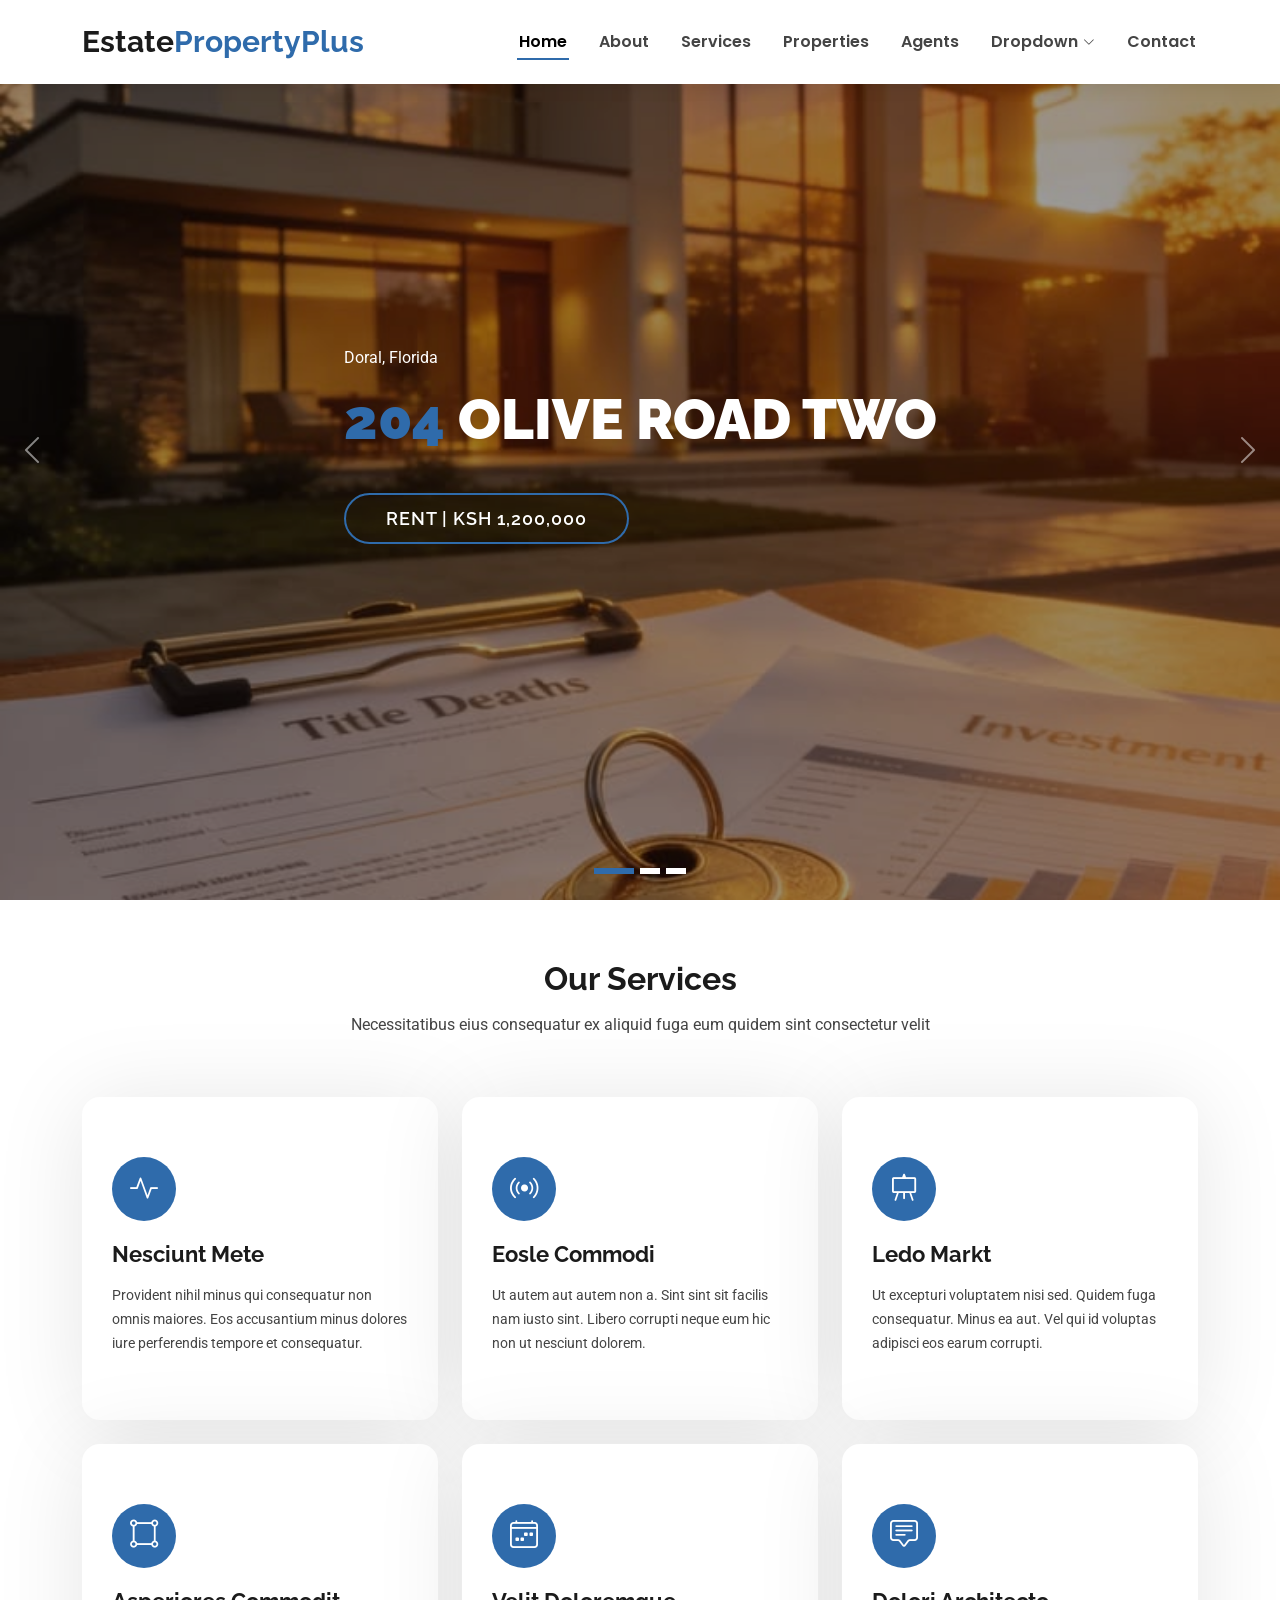
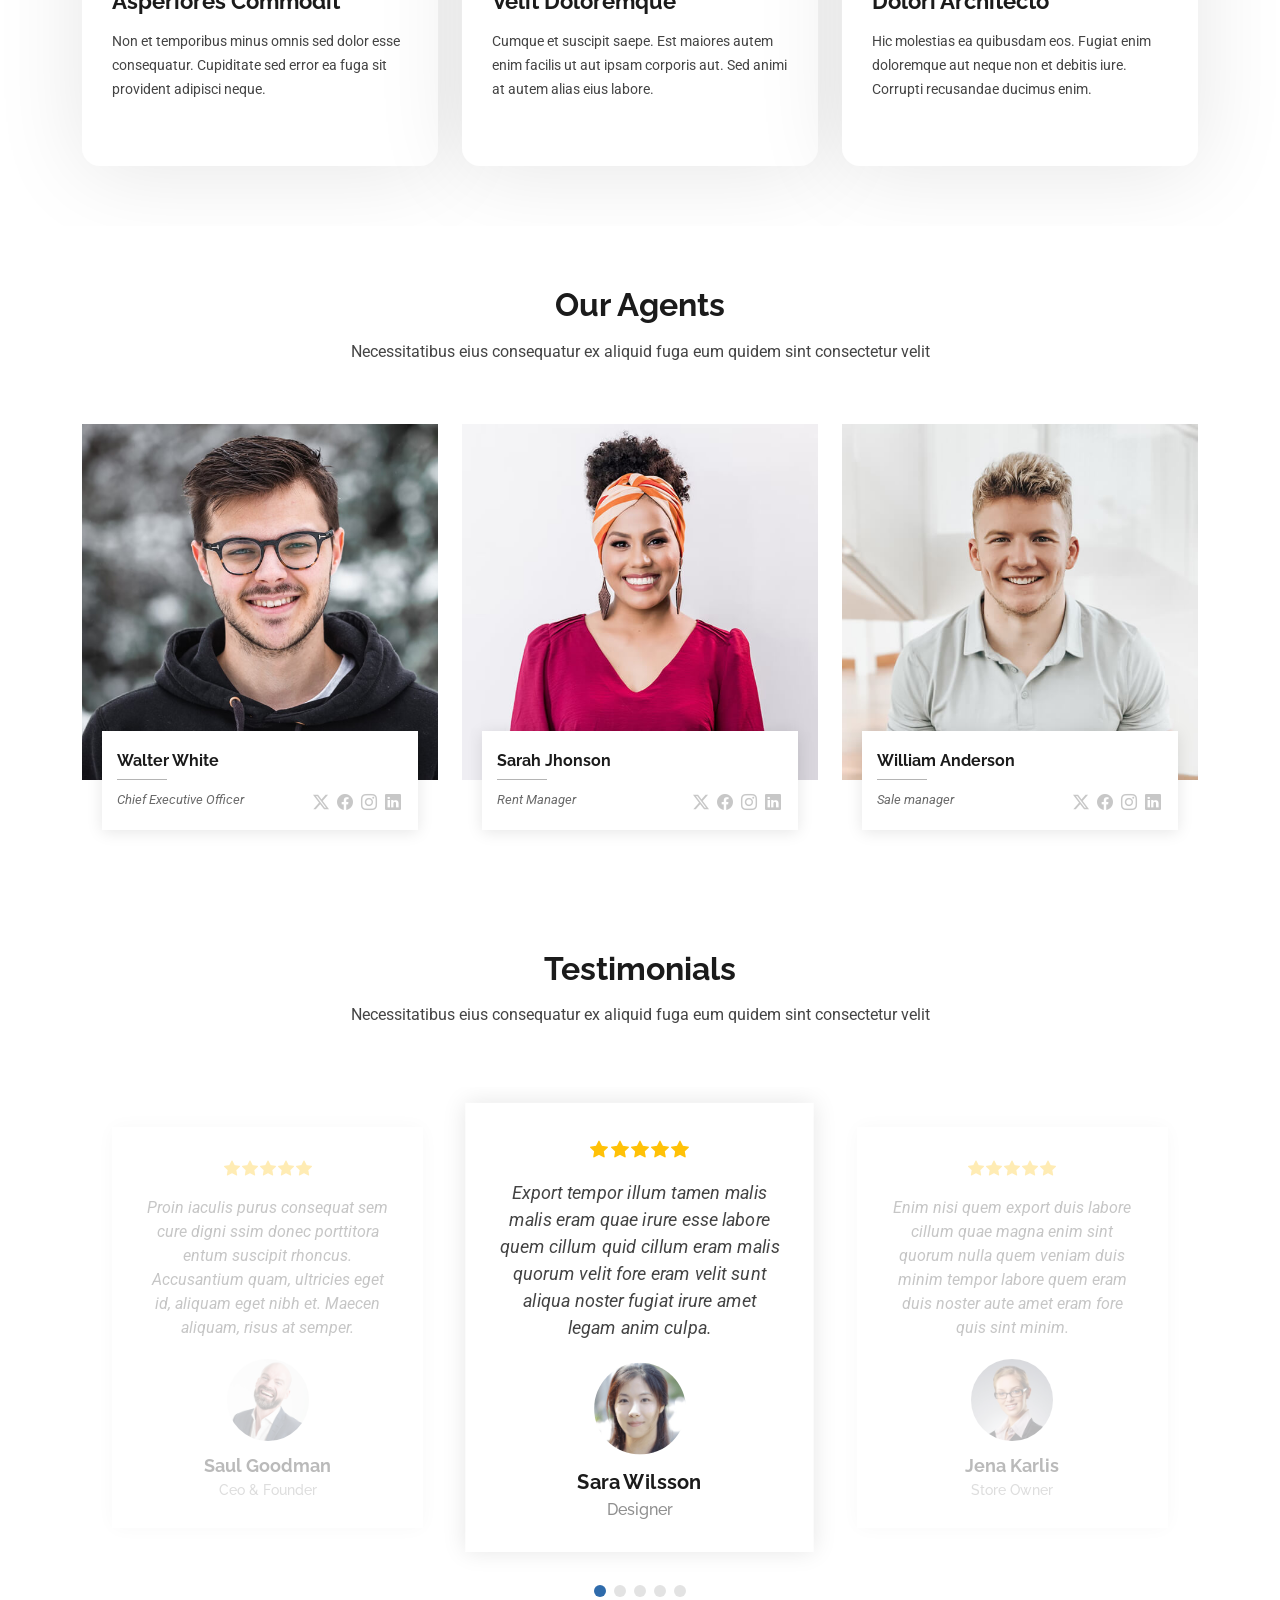
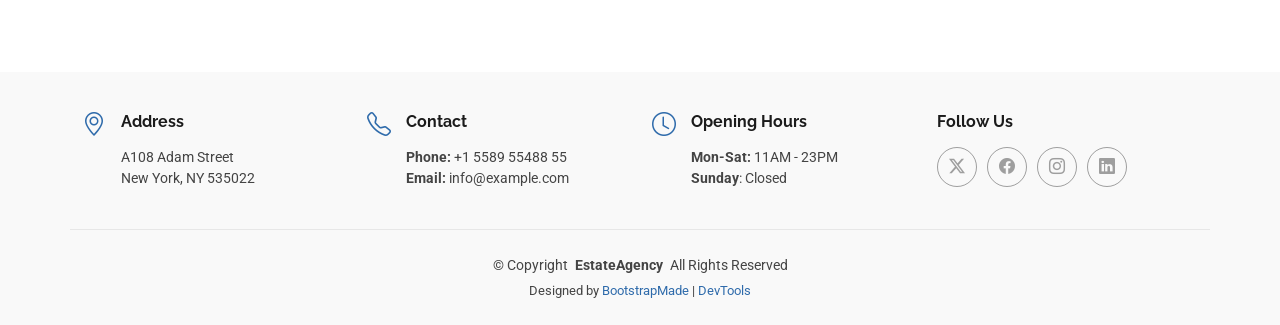
==== index.html @ ae825c1f "Initial commit" ====
<!DOCTYPE html>
<html lang="en">

<head>
  <meta charset="utf-8">
  <meta content="width=device-width, initial-sca le=1.0" name="viewport">
  <title>Homepage - PropertyPlus</title>
  <meta name="description" content="">
  <meta name="keywords" content="">

  <!-- Favicons -->
  <link href="assets/img/favicon.png" rel="icon">
  <link href="assets/img/apple-touch-icon.png" rel="apple-touch-icon">

  <!-- Fonts -->
  <link href="https://fonts.googleapis.com" rel="preconnect">
  <link href="https://fonts.gstatic.com" rel="preconnect" crossorigin>
  <link href="https://fonts.googleapis.com/css2?family=Roboto:ital,wght@0,100;0,300;0,400;0,500;0,700;0,900;1,100;1,300;1,400;1,500;1,700;1,900&family=Poppins:ital,wght@0,100;0,200;0,300;0,400;0,500;0,600;0,700;0,800;0,900;1,100;1,200;1,300;1,400;1,500;1,600;1,700;1,800;1,900&family=Raleway:ital,wght@0,100;0,200;0,300;0,400;0,500;0,600;0,700;0,800;0,900;1,100;1,200;1,300;1,400;1,500;1,600;1,700;1,800;1,900&display=swap" rel="stylesheet">

  <!-- Vendor CSS Files -->
  <link href="assets/vendor/bootstrap/css/bootstrap.min.css" rel="stylesheet">
  <link href="assets/vendor/bootstrap-icons/bootstrap-icons.css" rel="stylesheet">
  <link href="assets/vendor/aos/aos.css" rel="stylesheet">
  <link href="assets/vendor/fontawesome-free/css/all.min.css" rel="stylesheet">
  <link href="assets/vendor/swiper/swiper-bundle.min.css" rel="stylesheet">

  <!-- Main CSS File -->
  <link href="assets/css/main.css" rel="stylesheet">

  <!-- =======================================================
  * Template Name: EstateAgency
  * Template URL: https://bootstrapmade.com/real-estate-agency-bootstrap-template/
  * Updated: Apr 08 2026 with Bootstrap v5.3.8
  * Author: BootstrapMade.com
  * License: https://bootstrapmade.com/license/
  ======================================================== -->
</head>

<body class="index-page">

  <header id="header" class="header d-flex align-items-center fixed-top">
    <div class="container-fluid container-xl position-relative d-flex align-items-center justify-content-between">

      <a href="index.html" class="logo d-flex align-items-center">
        <!-- Uncomment the line below if you also wish to use an image logo -->
        <!-- <img src="assets/img/logo.png" alt=""> -->
        <h1 class="sitename">Estate<span>PropertyPlus</span></h1>
      </a>

      <nav id="navmenu" class="navmenu">
        <ul>
          <li><a href="index.html" class="active">Home</a></li>
          <li><a href="about.html">About</a></li>
          <li><a href="services.html">Services</a></li>
          <li><a href="properties.html">Properties</a></li>
          <li><a href="agents.html">Agents</a></li>
          <li class="dropdown"><a href="#"><span>Dropdown</span> <i class="bi bi-chevron-down toggle-dropdown"></i></a>
            <ul>
              <li><a href="#">Dropdown 1</a></li>
              <li class="dropdown"><a href="#"><span>Deep Dropdown</span> <i class="bi bi-chevron-down toggle-dropdown"></i></a>
                <ul>
                  <li><a href="#">Deep Dropdown 1</a></li>
                  <li><a href="#">Deep Dropdown 2</a></li>
                  <li><a href="#">Deep Dropdown 3</a></li>
                  <li><a href="#">Deep Dropdown 4</a></li>
                  <li><a href="#">Deep Dropdown 5</a></li>
                </ul>
              </li>
              <li><a href="#">Dropdown 2</a></li>
              <li><a href="#">Dropdown 3</a></li>
              <li><a href="#">Dropdown 4</a></li>
            </ul>
          </li>
          <li><a href="contact.html">Contact</a></li>
        </ul>
        <i class="mobile-nav-toggle d-xl-none bi bi-list"></i>
      </nav>

    </div>
  </header>

  <main class="main">

    <!-- Hero Section -->
    <section id="hero" class="hero section dark-background">

      <div id="hero-carousel" class="carousel slide" data-bs-ride="carousel" data-bs-interval="5000">

        <div class="carousel-item active">
          <img src="assets/img/hero-carousel/Property Investing Course for Beginners.jpeg" alt="">
          <div class="carousel-container">
            <div>
              <p>Doral, Florida</p>
              <h2><span>204</span> Olive Road Two</h2>
              <a href="property-single.html" class="btn-get-started">rent | Ksh 1,200,000</a>
            </div>
          </div>
        </div><!-- End Carousel Item -->

        <div class="carousel-item">
          <img src="assets/img/hero-carousel/hero-carousel-2.jpg" alt="">
          <div class="carousel-container">
            <div>
              <p>Doral, Florida</p>
              <h2><span>247</span> Venda Road Five</h2>
              <a href="property-single.html" class="btn-get-started">sale | $ 356.000</a>
            </div>
          </div>
        </div><!-- End Carousel Item -->

        <div class="carousel-item">
          <img src="assets/img/hero-carousel/hero-carousel-3.jpg" alt="">
          <div class="carousel-container">
            <div>
              <p>Doral, Florida</p>
              <h2><span>247</span> Vitra Road three</h2>
              <a href="property-single.html" class="btn-get-started">rent | $ 3.000</a>
            </div>
          </div>
        </div><!-- End Carousel Item -->

        <a class="carousel-control-prev" href="#hero-carousel" role="button" data-bs-slide="prev">
          <span class="carousel-control-prev-icon bi bi-chevron-left" aria-hidden="true"></span>
        </a>

        <a class="carousel-control-next" href="#hero-carousel" role="button" data-bs-slide="next">
          <span class="carousel-control-next-icon bi bi-chevron-right" aria-hidden="true"></span>
        </a>

        <ol class="carousel-indicators"></ol>

      </div>

    </section><!-- /Hero Section -->

    <!-- Services Section -->
    <section id="services" class="services section">

      <!-- Section Title -->
      <div class="container section-title" data-aos="fade-up">
        <h2>Our Services</h2>
        <p>Necessitatibus eius consequatur ex aliquid fuga eum quidem sint consectetur velit</p>
      </div><!-- End Section Title -->

      <div class="container">

        <div class="row gy-4">

          <div class="col-lg-4 col-md-6" data-aos="fade-up" data-aos-delay="100">
            <div class="service-item  position-relative">
              <div class="icon">
                <i class="bi bi-activity"></i>
              </div>
              <a href="service-details.html" class="stretched-link">
                <h3>Nesciunt Mete</h3>
              </a>
              <p>Provident nihil minus qui consequatur non omnis maiores. Eos accusantium minus dolores iure perferendis tempore et consequatur.</p>
            </div>
          </div><!-- End Service Item -->

          <div class="col-lg-4 col-md-6" data-aos="fade-up" data-aos-delay="200">
            <div class="service-item position-relative">
              <div class="icon">
                <i class="bi bi-broadcast"></i>
              </div>
              <a href="service-details.html" class="stretched-link">
                <h3>Eosle Commodi</h3>
              </a>
              <p>Ut autem aut autem non a. Sint sint sit facilis nam iusto sint. Libero corrupti neque eum hic non ut nesciunt dolorem.</p>
            </div>
          </div><!-- End Service Item -->

          <div class="col-lg-4 col-md-6" data-aos="fade-up" data-aos-delay="300">
            <div class="service-item position-relative">
              <div class="icon">
                <i class="bi bi-easel"></i>
              </div>
              <a href="service-details.html" class="stretched-link">
                <h3>Ledo Markt</h3>
              </a>
              <p>Ut excepturi voluptatem nisi sed. Quidem fuga consequatur. Minus ea aut. Vel qui id voluptas adipisci eos earum corrupti.</p>
            </div>
          </div><!-- End Service Item -->

          <div class="col-lg-4 col-md-6" data-aos="fade-up" data-aos-delay="400">
            <div class="service-item position-relative">
              <div class="icon">
                <i class="bi bi-bounding-box-circles"></i>
              </div>
              <a href="service-details.html" class="stretched-link">
                <h3>Asperiores Commodit</h3>
              </a>
              <p>Non et temporibus minus omnis sed dolor esse consequatur. Cupiditate sed error ea fuga sit provident adipisci neque.</p>
              <a href="service-details.html" class="stretched-link"></a>
            </div>
          </div><!-- End Service Item -->

          <div class="col-lg-4 col-md-6" data-aos="fade-up" data-aos-delay="500">
            <div class="service-item position-relative">
              <div class="icon">
                <i class="bi bi-calendar4-week"></i>
              </div>
              <a href="service-details.html" class="stretched-link">
                <h3>Velit Doloremque</h3>
              </a>
              <p>Cumque et suscipit saepe. Est maiores autem enim facilis ut aut ipsam corporis aut. Sed animi at autem alias eius labore.</p>
              <a href="service-details.html" class="stretched-link"></a>
            </div>
          </div><!-- End Service Item -->

          <div class="col-lg-4 col-md-6" data-aos="fade-up" data-aos-delay="600">
            <div class="service-item position-relative">
              <div class="icon">
                <i class="bi bi-chat-square-text"></i>
              </div>
              <a href="service-details.html" class="stretched-link">
                <h3>Dolori Architecto</h3>
              </a>
              <p>Hic molestias ea quibusdam eos. Fugiat enim doloremque aut neque non et debitis iure. Corrupti recusandae ducimus enim.</p>
              <a href="service-details.html" class="stretched-link"></a>
            </div>
          </div><!-- End Service Item -->

        </div>

      </div>

    </section><!-- /Services Section -->

    <!-- Agents Section -->
    <section id="agents" class="agents section">

      <!-- Section Title -->
      <div class="container section-title" data-aos="fade-up">
        <h2>Our Agents</h2>
        <p>Necessitatibus eius consequatur ex aliquid fuga eum quidem sint consectetur velit</p>
      </div><!-- End Section Title -->

      <div class="container">

        <div class="row gy-5">

          <div class="col-lg-4 col-md-6" data-aos="fade-up" data-aos-delay="100">
            <div class="member">
              <div class="pic"><img src="assets/img/team/team-1.jpg" class="img-fluid" alt=""></div>
              <div class="member-info">
                <h4>Walter White</h4>
                <span>Chief Executive Officer</span>
                <div class="social">
                  <a href=""><i class="bi bi-twitter-x"></i></a>
                  <a href=""><i class="bi bi-facebook"></i></a>
                  <a href=""><i class="bi bi-instagram"></i></a>
                  <a href=""><i class="bi bi-linkedin"></i></a>
                </div>
              </div>
            </div>
          </div><!-- End Team Member -->

          <div class="col-lg-4 col-md-6" data-aos="fade-up" data-aos-delay="200">
            <div class="member">
              <div class="pic"><img src="assets/img/team/team-2.jpg" class="img-fluid" alt=""></div>
              <div class="member-info">
                <h4>Sarah Jhonson</h4>
                <span>Rent Manager</span>
                <div class="social">
                  <a href=""><i class="bi bi-twitter-x"></i></a>
                  <a href=""><i class="bi bi-facebook"></i></a>
                  <a href=""><i class="bi bi-instagram"></i></a>
                  <a href=""><i class="bi bi-linkedin"></i></a>
                </div>
              </div>
            </div>
          </div><!-- End Team Member -->

          <div class="col-lg-4 col-md-6" data-aos="fade-up" data-aos-delay="300">
            <div class="member">
              <div class="pic"><img src="assets/img/team/team-3.jpg" class="img-fluid" alt=""></div>
              <div class="member-info">
                <h4>William Anderson</h4>
                <span>Sale manager<br></span>
                <div class="social">
                  <a href=""><i class="bi bi-twitter-x"></i></a>
                  <a href=""><i class="bi bi-facebook"></i></a>
                  <a href=""><i class="bi bi-instagram"></i></a>
                  <a href=""><i class="bi bi-linkedin"></i></a>
                </div>
              </div>
            </div>
          </div><!-- End Team Member -->

        </div>

      </div>

    </section><!-- /Agents Section -->

    <!-- Testimonials Section -->
    <section id="testimonials" class="testimonials section">

      <!-- Section Title -->
      <div class="container section-title" data-aos="fade-up">
        <h2>Testimonials</h2>
        <p>Necessitatibus eius consequatur ex aliquid fuga eum quidem sint consectetur velit</p>
      </div><!-- End Section Title -->

      <div class="container" data-aos="fade-up" data-aos-delay="100">

        <div class="swiper init-swiper">
          <script type="application/json" class="swiper-config">
            {
              "loop": true,
              "speed": 600,
              "autoplay": {
                "delay": 5000
              },
              "slidesPerView": "auto",
              "pagination": {
                "el": ".swiper-pagination",
                "type": "bullets",
                "clickable": true
              },
              "breakpoints": {
                "320": {
                  "slidesPerView": 1,
                  "spaceBetween": 40
                },
                "1200": {
                  "slidesPerView": 3,
                  "spaceBetween": 1
                }
              }
            }
          </script>
          <div class="swiper-wrapper">

            <div class="swiper-slide">
              <div class="testimonial-item">
                <div class="stars">
                  <i class="bi bi-star-fill"></i><i class="bi bi-star-fill"></i><i class="bi bi-star-fill"></i><i class="bi bi-star-fill"></i><i class="bi bi-star-fill"></i>
                </div>
                <p>
                  Proin iaculis purus consequat sem cure digni ssim donec porttitora entum suscipit rhoncus. Accusantium quam, ultricies eget id, aliquam eget nibh et. Maecen aliquam, risus at semper.
                </p>
                <div class="profile mt-auto">
                  <img src="assets/img/testimonials/testimonials-1.jpg" class="testimonial-img" alt="">
                  <h3>Saul Goodman</h3>
                  <h4>Ceo &amp; Founder</h4>
                </div>
              </div>
            </div><!-- End testimonial item -->

            <div class="swiper-slide">
              <div class="testimonial-item">
                <div class="stars">
                  <i class="bi bi-star-fill"></i><i class="bi bi-star-fill"></i><i class="bi bi-star-fill"></i><i class="bi bi-star-fill"></i><i class="bi bi-star-fill"></i>
                </div>
                <p>
                  Export tempor illum tamen malis malis eram quae irure esse labore quem cillum quid cillum eram malis quorum velit fore eram velit sunt aliqua noster fugiat irure amet legam anim culpa.
                </p>
                <div class="profile mt-auto">
                  <img src="assets/img/testimonials/testimonials-2.jpg" class="testimonial-img" alt="">
                  <h3>Sara Wilsson</h3>
                  <h4>Designer</h4>
                </div>
              </div>
            </div><!-- End testimonial item -->

            <div class="swiper-slide">
              <div class="testimonial-item">
                <div class="stars">
                  <i class="bi bi-star-fill"></i><i class="bi bi-star-fill"></i><i class="bi bi-star-fill"></i><i class="bi bi-star-fill"></i><i class="bi bi-star-fill"></i>
                </div>
                <p>
                  Enim nisi quem export duis labore cillum quae magna enim sint quorum nulla quem veniam duis minim tempor labore quem eram duis noster aute amet eram fore quis sint minim.
                </p>
                <div class="profile mt-auto">
                  <img src="assets/img/testimonials/testimonials-3.jpg" class="testimonial-img" alt="">
                  <h3>Jena Karlis</h3>
                  <h4>Store Owner</h4>
                </div>
              </div>
            </div><!-- End testimonial item -->

            <div class="swiper-slide">
              <div class="testimonial-item">
                <div class="stars">
                  <i class="bi bi-star-fill"></i><i class="bi bi-star-fill"></i><i class="bi bi-star-fill"></i><i class="bi bi-star-fill"></i><i class="bi bi-star-fill"></i>
                </div>
                <p>
                  Fugiat enim eram quae cillum dolore dolor amet nulla culpa multos export minim fugiat minim velit minim dolor enim duis veniam ipsum anim magna sunt elit fore quem dolore labore illum veniam.
                </p>
                <div class="profile mt-auto">
                  <img src="assets/img/testimonials/testimonials-4.jpg" class="testimonial-img" alt="">
                  <h3>Matt Brandon</h3>
                  <h4>Freelancer</h4>
                </div>
              </div>
            </div><!-- End testimonial item -->

            <div class="swiper-slide">
              <div class="testimonial-item">
                <div class="stars">
                  <i class="bi bi-star-fill"></i><i class="bi bi-star-fill"></i><i class="bi bi-star-fill"></i><i class="bi bi-star-fill"></i><i class="bi bi-star-fill"></i>
                </div>
                <p>
                  Quis quorum aliqua sint quem legam fore sunt eram irure aliqua veniam tempor noster veniam enim culpa labore duis sunt culpa nulla illum cillum fugiat legam esse veniam culpa fore nisi cillum quid.
                </p>
                <div class="profile mt-auto">
                  <img src="assets/img/testimonials/testimonials-5.jpg" class="testimonial-img" alt="">
                  <h3>John Larson</h3>
                  <h4>Entrepreneur</h4>
                </div>
              </div>
            </div><!-- End testimonial item -->

          </div>
          <div class="swiper-pagination"></div>
        </div>

      </div>

    </section><!-- /Testimonials Section -->

  </main>

  <footer id="footer" class="footer light-background">

    <div class="container">
      <div class="row gy-3">
        <div class="col-lg-3 col-md-6 d-flex">
          <i class="bi bi-geo-alt icon"></i>
          <div class="address">
            <h4>Address</h4>
            <p>A108 Adam Street</p>
            <p>New York, NY 535022</p>
            <p></p>
          </div>

        </div>

        <div class="col-lg-3 col-md-6 d-flex">
          <i class="bi bi-telephone icon"></i>
          <div>
            <h4>Contact</h4>
            <p>
              <strong>Phone:</strong> <span>+1 5589 55488 55</span><br>
              <strong>Email:</strong> <span>info@example.com</span><br>
            </p>
          </div>
        </div>

        <div class="col-lg-3 col-md-6 d-flex">
          <i class="bi bi-clock icon"></i>
          <div>
            <h4>Opening Hours</h4>
            <p>
              <strong>Mon-Sat:</strong> <span>11AM - 23PM</span><br>
              <strong>Sunday</strong>: <span>Closed</span>
            </p>
          </div>
        </div>

        <div class="col-lg-3 col-md-6">
          <h4>Follow Us</h4>
          <div class="social-links d-flex">
            <a href="#" class="twitter"><i class="bi bi-twitter-x"></i></a>
            <a href="#" class="facebook"><i class="bi bi-facebook"></i></a>
            <a href="#" class="instagram"><i class="bi bi-instagram"></i></a>
            <a href="#" class="linkedin"><i class="bi bi-linkedin"></i></a>
          </div>
        </div>

      </div>
    </div>

    <div class="container copyright text-center mt-4">
      <p>© <span>Copyright</span> <strong class="px-1 sitename">EstateAgency</strong> <span>All Rights Reserved</span></p>
      <div class="credits">
        <!-- All the links in the footer should remain intact. -->
        <!-- You can delete the links only if you've purchased the pro version. -->
        <!-- Licensing information: https://bootstrapmade.com/license/ -->
        <!-- Purchase the pro version with working PHP/AJAX contact form: [buy-url] -->
        Designed by <a href="https://bootstrapmade.com/">BootstrapMade</a> | <a href="https://bootstrapmade.com/tools/">DevTools</a>
      </div>
    </div>

  </footer>

  <!-- Scroll Top -->
  <a href="#" id="scroll-top" class="scroll-top d-flex align-items-center justify-content-center"><i class="bi bi-arrow-up-short"></i></a>

  <!-- Preloader -->
  <div id="preloader"></div>

  <!-- Vendor JS Files -->
  <script src="assets/vendor/bootstrap/js/bootstrap.bundle.min.js"></script>
  <script src="assets/vendor/php-email-form/validate.js"></script>
  <script src="assets/vendor/aos/aos.js"></script>
  <script src="assets/vendor/swiper/swiper-bundle.min.js"></script>
  <script src="assets/vendor/purecounter/purecounter_vanilla.js"></script>

  <!-- Main JS File -->
  <script src="assets/js/main.js"></script>

</body>

</html>
---- assets/css/main.css ----
/**
* Template Name: EstateAgency
* Template URL: https://bootstrapmade.com/real-estate-agency-bootstrap-template/
* Updated: Aug 09 2024 with Bootstrap v5.3.3
* Author: BootstrapMade.com
* License: https://bootstrapmade.com/license/
*/

/*--------------------------------------------------------------
# Font & Color Variables
# Help: https://bootstrapmade.com/color-system/
--------------------------------------------------------------*/
/* Fonts */
:root {
  --default-font: "Roboto",  system-ui, -apple-system, "Segoe UI", Roboto, "Helvetica Neue", Arial, "Noto Sans", "Liberation Sans", sans-serif, "Apple Color Emoji", "Segoe UI Emoji", "Segoe UI Symbol", "Noto Color Emoji";
  --heading-font: "Raleway",  sans-serif;
  --nav-font: "Poppins",  sans-serif;
}

/* Global Colors - The following color variables are used throughout the website. Updating them here will change the color scheme of the entire website */
:root { 
  --background-color: #ffffff; /* Background color for the entire website, including individual sections */
  --default-color: #444444; /* Default color used for the majority of the text content across the entire website */
  --heading-color: #1b1b1b; /* Color for headings, subheadings and title throughout the website */
  --accent-color: #2f6bab; /* Accent color that represents your brand on the website. It's used for buttons, links, and other elements that need to stand out */
  --surface-color: #ffffff; /* The surface color is used as a background of boxed elements within sections, such as cards, icon boxes, or other elements that require a visual separation from the global background. */
  --contrast-color: #ffffff; /* Contrast color for text, ensuring readability against backgrounds of accent, heading, or default colors. */
}

/* Nav Menu Colors - The following color variables are used specifically for the navigation menu. They are separate from the global colors to allow for more customization options */
:root {
  --nav-color: #444444;  /* The default color of the main navmenu links */
  --nav-hover-color: #000000; /* Applied to main navmenu links when they are hovered over or active */
  --nav-mobile-background-color: #ffffff; /* Used as the background color for mobile navigation menu */
  --nav-dropdown-background-color: #ffffff; /* Used as the background color for dropdown items that appear when hovering over primary navigation items */
  --nav-dropdown-color: #444444; /* Used for navigation links of the dropdown items in the navigation menu. */
  --nav-dropdown-hover-color: #2eca6a; /* Similar to --nav-hover-color, this color is applied to dropdown navigation links when they are hovered over. */
}

/* Color Presets - These classes override global colors when applied to any section or element, providing reuse of the sam color scheme. */

.light-background {
  --background-color: #f9f9f9;
  --surface-color: #ffffff;
}

.dark-background {
  --background-color: #060606;
  --default-color: #ffffff;
  --heading-color: #ffffff;
  --surface-color: #252525;
  --contrast-color: #ffffff;
}

/* Smooth scroll */
:root {
  scroll-behavior: smooth;
}

/*--------------------------------------------------------------
# General Styling & Shared Classes
--------------------------------------------------------------*/
body {
  color: var(--default-color);
  background-color: var(--background-color);
  font-family: var(--default-font);
}

a {
  color: var(--accent-color);
  text-decoration: none;
  transition: 0.3s;
}

a:hover {
  color: color-mix(in srgb, var(--accent-color), transparent 25%);
  text-decoration: none;
}

h1,
h2,
h3,
h4,
h5,
h6 {
  color: var(--heading-color);
  font-family: var(--heading-font);
}

/* PHP Email Form Messages
------------------------------*/
.php-email-form .error-message {
  display: none;
  background: #df1529;
  color: #ffffff;
  text-align: left;
  padding: 15px;
  margin-bottom: 24px;
  font-weight: 600;
}

.php-email-form .sent-message {
  display: none;
  color: #ffffff;
  background: #059652;
  text-align: center;
  padding: 15px;
  margin-bottom: 24px;
  font-weight: 600;
}

.php-email-form .loading {
  display: none;
  background: var(--surface-color);
  text-align: center;
  padding: 15px;
  margin-bottom: 24px;
}

.php-email-form .loading:before {
  content: "";
  display: inline-block;
  border-radius: 50%;
  width: 24px;
  height: 24px;
  margin: 0 10px -6px 0;
  border: 3px solid var(--accent-color);
  border-top-color: var(--surface-color);
  animation: php-email-form-loading 1s linear infinite;
}

@keyframes php-email-form-loading {
  0% {
    transform: rotate(0deg);
  }

  100% {
    transform: rotate(360deg);
  }
}

/*--------------------------------------------------------------
# Global Header
--------------------------------------------------------------*/
.header {
  color: var(--default-color);
  background-color: var(--background-color);
  padding: 15px 0;
  transition: all 0.5s;
  z-index: 997;
  box-shadow: 0px 0 18px rgba(0, 0, 0, 0.1);
}

.header .logo {
  line-height: 1;
}

.header .logo img {
  max-height: 32px;
  margin-right: 8px;
}

.header .logo h1 {
  font-size: 30px;
  margin: 0;
  font-weight: 700;
  color: var(--heading-color);
}

.header .logo h1 span {
  color: var(--accent-color);
}

/*--------------------------------------------------------------
# Navigation Menu
--------------------------------------------------------------*/
/* Desktop Navigation */
@media (min-width: 1200px) {
  .navmenu {
    padding: 0;
  }

  .navmenu ul {
    margin: 0;
    padding: 0;
    display: flex;
    list-style: none;
    align-items: center;
  }

  .navmenu li {
    position: relative;
  }

  .navmenu>ul>li {
    white-space: nowrap;
    padding: 15px 14px;
  }

  .navmenu>ul>li:last-child {
    padding-right: 0;
  }

  .navmenu a,
  .navmenu a:focus {
    color: var(--nav-color);
    font-size: 16px;
    padding: 0 2px;
    font-family: var(--nav-font);
    font-weight: 600;
    display: flex;
    align-items: center;
    justify-content: space-between;
    white-space: nowrap;
    transition: 0.3s;
    position: relative;
  }

  .navmenu a i,
  .navmenu a:focus i {
    font-size: 12px;
    line-height: 0;
    margin-left: 5px;
    transition: 0.3s;
  }

  .navmenu>ul>li>a:before {
    content: "";
    position: absolute;
    width: 100%;
    height: 2px;
    bottom: -6px;
    left: 0;
    background-color: var(--accent-color);
    visibility: hidden;
    width: 0px;
    transition: all 0.3s ease-in-out 0s;
  }

  .navmenu a:hover:before,
  .navmenu li:hover>a:before,
  .navmenu .active:before {
    visibility: visible;
    width: 100%;
  }

  .navmenu li:hover>a,
  .navmenu .active,
  .navmenu .active:focus {
    color: var(--nav-hover-color);
  }

  .navmenu .dropdown ul {
    margin: 0;
    padding: 10px 0;
    background: var(--nav-dropdown-background-color);
    display: block;
    position: absolute;
    visibility: hidden;
    left: 14px;
    top: 130%;
    opacity: 0;
    transition: 0.3s;
    border-radius: 4px;
    z-index: 99;
    box-shadow: 0px 0px 30px rgba(0, 0, 0, 0.1);
  }

  .navmenu .dropdown ul li {
    min-width: 200px;
  }

  .navmenu .dropdown ul a {
    padding: 10px 20px;
    font-size: 15px;
    text-transform: none;
    color: var(--nav-dropdown-color);
  }

  .navmenu .dropdown ul a i {
    font-size: 12px;
  }

  .navmenu .dropdown ul a:hover,
  .navmenu .dropdown ul .active:hover,
  .navmenu .dropdown ul li:hover>a {
    color: var(--nav-dropdown-hover-color);
  }

  .navmenu .dropdown:hover>ul {
    opacity: 1;
    top: 100%;
    visibility: visible;
  }

  .navmenu .dropdown .dropdown ul {
    top: 0;
    left: -90%;
    visibility: hidden;
  }

  .navmenu .dropdown .dropdown:hover>ul {
    opacity: 1;
    top: 0;
    left: -100%;
    visibility: visible;
  }
}

/* Mobile Navigation */
@media (max-width: 1199px) {
  .mobile-nav-toggle {
    color: var(--nav-color);
    font-size: 28px;
    line-height: 0;
    margin-right: 10px;
    cursor: pointer;
    transition: color 0.3s;
  }

  .navmenu {
    padding: 0;
    z-index: 9997;
  }

  .navmenu ul {
    display: none;
    list-style: none;
    position: absolute;
    inset: 60px 20px 20px 20px;
    padding: 10px 0;
    margin: 0;
    border-radius: 6px;
    background-color: var(--nav-mobile-background-color);
    border: 1px solid color-mix(in srgb, var(--default-color), transparent 90%);
    box-shadow: none;
    overflow-y: auto;
    transition: 0.3s;
    z-index: 9998;
  }

  .navmenu a,
  .navmenu a:focus {
    color: var(--nav-dropdown-color);
    padding: 10px 20px;
    font-family: var(--nav-font);
    font-size: 17px;
    font-weight: 500;
    display: flex;
    align-items: center;
    justify-content: space-between;
    white-space: nowrap;
    transition: 0.3s;
  }

  .navmenu a i,
  .navmenu a:focus i {
    font-size: 12px;
    line-height: 0;
    margin-left: 5px;
    width: 30px;
    height: 30px;
    display: flex;
    align-items: center;
    justify-content: center;
    border-radius: 50%;
    transition: 0.3s;
    background-color: color-mix(in srgb, var(--accent-color), transparent 90%);
  }

  .navmenu a i:hover,
  .navmenu a:focus i:hover {
    background-color: var(--accent-color);
    color: var(--contrast-color);
  }

  .navmenu a:hover,
  .navmenu .active,
  .navmenu .active:focus {
    color: var(--nav-dropdown-hover-color);
  }

  .navmenu .active i,
  .navmenu .active:focus i {
    background-color: var(--accent-color);
    color: var(--contrast-color);
    transform: rotate(180deg);
  }

  .navmenu .dropdown ul {
    position: static;
    display: none;
    z-index: 99;
    padding: 10px 0;
    margin: 10px 20px;
    background-color: var(--nav-dropdown-background-color);
    transition: all 0.5s ease-in-out;
  }

  .navmenu .dropdown ul ul {
    background-color: rgba(33, 37, 41, 0.1);
  }

  .navmenu .dropdown>.dropdown-active {
    display: block;
    background-color: rgba(33, 37, 41, 0.03);
  }

  .mobile-nav-active {
    overflow: hidden;
  }

  .mobile-nav-active .mobile-nav-toggle {
    color: #fff;
    position: absolute;
    font-size: 32px;
    top: 15px;
    right: 15px;
    margin-right: 0;
    z-index: 9999;
  }

  .mobile-nav-active .navmenu {
    position: fixed;
    overflow: hidden;
    inset: 0;
    background: rgba(33, 37, 41, 0.8);
    transition: 0.3s;
  }

  .mobile-nav-active .navmenu>ul {
    display: block;
  }
}

/*--------------------------------------------------------------
# Global Footer
--------------------------------------------------------------*/
.footer {
  color: var(--default-color);
  background-color: var(--background-color);
  font-size: 14px;
  padding: 40px 0 0 0;
  position: relative;
}

.footer .icon {
  color: var(--accent-color);
  margin-right: 15px;
  font-size: 24px;
  line-height: 0;
}

.footer h4 {
  font-size: 16px;
  font-weight: 700;
  margin-bottom: 15px;
}

.footer .address p {
  margin-bottom: 0px;
}

.footer .social-links a {
  display: flex;
  align-items: center;
  justify-content: center;
  width: 40px;
  height: 40px;
  border-radius: 50%;
  border: 1px solid color-mix(in srgb, var(--default-color), transparent 50%);
  font-size: 16px;
  color: color-mix(in srgb, var(--default-color), transparent 50%);
  margin-right: 10px;
  transition: 0.3s;
}

.footer .social-links a:hover {
  color: var(--accent-color);
  border-color: var(--accent-color);
}

.footer .copyright {
  padding: 25px 0;
  border-top: 1px solid color-mix(in srgb, var(--default-color), transparent 90%);
}

.footer .copyright p {
  margin-bottom: 0;
}

.footer .credits {
  margin-top: 5px;
  font-size: 13px;
}

/*--------------------------------------------------------------
# Preloader
--------------------------------------------------------------*/
#preloader {
  position: fixed;
  inset: 0;
  z-index: 999999;
  overflow: hidden;
  background: var(--background-color);
  transition: all 0.6s ease-out;
}

#preloader:before {
  content: "";
  position: fixed;
  top: calc(50% - 30px);
  left: calc(50% - 30px);
  border: 6px solid #ffffff;
  border-color: var(--accent-color) transparent var(--accent-color) transparent;
  border-radius: 50%;
  width: 60px;
  height: 60px;
  animation: animate-preloader 1.5s linear infinite;
}

@keyframes animate-preloader {
  0% {
    transform: rotate(0deg);
  }

  100% {
    transform: rotate(360deg);
  }
}

/*--------------------------------------------------------------
# Scroll Top Button
--------------------------------------------------------------*/
.scroll-top {
  position: fixed;
  visibility: hidden;
  opacity: 0;
  right: 15px;
  bottom: 15px;
  z-index: 99999;
  background-color: var(--accent-color);
  width: 40px;
  height: 40px;
  border-radius: 4px;
  transition: all 0.4s;
}

.scroll-top i {
  font-size: 24px;
  color: var(--contrast-color);
  line-height: 0;
}

.scroll-top:hover {
  background-color: color-mix(in srgb, var(--accent-color), transparent 20%);
  color: var(--contrast-color);
}

.scroll-top.active {
  visibility: visible;
  opacity: 1;
}

/*--------------------------------------------------------------
# Disable aos animation delay on mobile devices
--------------------------------------------------------------*/
@media screen and (max-width: 768px) {
  [data-aos-delay] {
    transition-delay: 0 !important;
  }
}

/*--------------------------------------------------------------
# Global Page Titles & Breadcrumbs
--------------------------------------------------------------*/
.page-title {
  color: var(--default-color);
  background-color: var(--background-color);
  position: relative;
}

.page-title .heading {
  padding: 160px 0 80px 0;
  border-top: 1px solid color-mix(in srgb, var(--default-color), transparent 90%);
}

.page-title .heading h1 {
  font-size: 38px;
  font-weight: 700;
}

.page-title nav {
  background-color: color-mix(in srgb, var(--default-color), transparent 95%);
  padding: 20px 0;
}

.page-title nav ol {
  display: flex;
  flex-wrap: wrap;
  list-style: none;
  margin: 0;
  font-size: 16px;
  font-weight: 600;
}

.page-title nav ol li+li {
  padding-left: 10px;
}

.page-title nav ol li+li::before {
  content: "/";
  display: inline-block;
  padding-right: 10px;
  color: color-mix(in srgb, var(--default-color), transparent 70%);
}

/*--------------------------------------------------------------
# Global Sections
--------------------------------------------------------------*/
section,
.section {
  color: var(--default-color);
  background-color: var(--background-color);
  padding: 60px 0;
  scroll-margin-top: 90px;
  overflow: clip;
}

@media (max-width: 1199px) {

  section,
  .section {
    scroll-margin-top: 66px;
  }
}

/*--------------------------------------------------------------
# Global Section Titles
--------------------------------------------------------------*/
.section-title {
  text-align: center;
  padding-bottom: 60px;
  position: relative;
}

.section-title h2 {
  font-size: 32px;
  font-weight: 700;
  margin-bottom: 15px;
}

.section-title p {
  margin-bottom: 0;
}

/*--------------------------------------------------------------
# Hero Section
--------------------------------------------------------------*/
.hero {
  padding: 0;
}

.hero .carousel {
  width: 100%;
  min-height: 100vh;
  padding: 0;
  margin: 0;
  background-color: var(--background-color);
  position: relative;
  overflow: hidden;
}

.hero img {
  position: absolute;
  inset: 0;
  display: block;
  width: 100%;
  height: 100%;
  object-fit: cover;
  z-index: 1;
}

.hero .carousel-item {
  position: absolute;
  inset: 0;
  background-size: cover;
  background-position: center;
  background-repeat: no-repeat;
  overflow: hidden;
}

.hero .carousel-item:before {
  content: "";
  background: color-mix(in srgb, var(--background-color), transparent 60%);
  position: absolute;
  inset: 0;
  z-index: 2;
}

.hero .carousel-container {
  position: absolute;
  inset: 90px 100px;
  display: flex;
  justify-content: center;
  align-items: center;
  flex-direction: column;
  z-index: 3;
}

@media (max-width: 575px) {
  .hero .carousel-container {
    inset: 90px 50px;
  }
}

.hero h2 {
  margin-bottom: 30px;
  font-size: 56px;
  font-weight: 900;
  text-transform: uppercase;
}

.hero h2 span {
  color: var(--accent-color);
}

@media (max-width: 768px) {
  .hero h2 {
    font-size: 30px;
  }
}

.hero .btn-get-started {
  color: var(--contrast-color);
  font-family: var(--heading-font);
  font-weight: 600;
  font-size: 18px;
  letter-spacing: 1px;
  text-transform: uppercase;
  display: inline-block;
  padding: 10px 40px;
  border-radius: 50px;
  transition: 0.5s;
  margin: 10px 0;
  align-self: flex-start;
  flex-shrink: 0;
  border: 2px solid var(--accent-color);
}

.hero .btn-get-started:hover {
  background: color-mix(in srgb, var(--accent-color), transparent 20%);
}

.hero .carousel-control-prev,
.hero .carousel-control-next {
  width: 10%;
  transition: 0.3s;
  opacity: 0.5;
  z-index: 3;
}

.hero .carousel-control-prev:focus,
.hero .carousel-control-next:focus {
  opacity: 0.5;
}

.hero .carousel-control-prev:hover,
.hero .carousel-control-next:hover {
  opacity: 0.9;
}

@media (min-width: 1024px) {

  .hero .carousel-control-prev,
  .hero .carousel-control-next {
    width: 5%;
  }
}

.hero .carousel-control-next-icon,
.hero .carousel-control-prev-icon {
  background: none;
  font-size: 32px;
  line-height: 1;
}

.hero .carousel-indicators {
  list-style: none;
}

.hero .carousel-indicators li {
  cursor: pointer;
  opacity: 1;
  height: 6px;
  width: 20px;
  transition: 0.3s;
  padding: 0;
}

.hero .carousel-indicators .active {
  background-color: var(--accent-color);
  width: 40px;
}

/*--------------------------------------------------------------
# Services Section
--------------------------------------------------------------*/
.services .service-item {
  background-color: var(--surface-color);
  box-shadow: 0px 5px 90px 0px rgba(0, 0, 0, 0.1);
  padding: 60px 30px;
  transition: all ease-in-out 0.3s;
  border-radius: 18px;
  border-bottom: 5px solid var(--surface-color);
  height: 100%;
}

.services .service-item .icon {
  color: var(--contrast-color);
  background: var(--accent-color);
  margin: 0;
  width: 64px;
  height: 64px;
  border-radius: 50px;
  display: flex;
  align-items: center;
  justify-content: center;
  margin-bottom: 20px;
  font-size: 28px;
  transition: ease-in-out 0.3s;
}

.services .service-item h3 {
  font-weight: 700;
  margin: 10px 0 15px 0;
  font-size: 22px;
  transition: ease-in-out 0.3s;
}

.services .service-item p {
  line-height: 24px;
  font-size: 14px;
  margin-bottom: 0;
}

@media (min-width: 1365px) {
  .services .service-item:hover {
    transform: translateY(-10px);
    border-color: var(--accent-color);
  }

  .services .service-item:hover h3 {
    color: var(--accent-color);
  }
}

/*--------------------------------------------------------------
# Agents Section
--------------------------------------------------------------*/
.agents .member {
  position: relative;
}

.agents .member .pic {
  overflow: hidden;
  margin-bottom: 50px;
}

.agents .member .member-info {
  background-color: var(--surface-color);
  color: color-mix(in srgb, var(--default-color), transparent 20%);
  box-shadow: 0px 2px 15px rgba(0, 0, 0, 0.1);
  position: absolute;
  bottom: -50px;
  left: 20px;
  right: 20px;
  padding: 20px 15px;
  overflow: hidden;
  transition: 0.5s;
}

.agents .member h4 {
  font-weight: 700;
  margin-bottom: 10px;
  font-size: 16px;
  position: relative;
  padding-bottom: 10px;
}

.agents .member h4::after {
  content: "";
  position: absolute;
  display: block;
  width: 50px;
  height: 1px;
  background: color-mix(in srgb, var(--default-color), transparent 60%);
  bottom: 0;
  left: 0;
}

.agents .member span {
  font-style: italic;
  display: block;
  font-size: 13px;
}

.agents .member .social {
  position: absolute;
  right: 15px;
  bottom: 15px;
}

.agents .member .social a {
  transition: color 0.3s;
  color: color-mix(in srgb, var(--default-color), transparent 70%);
}

.agents .member .social a:hover {
  color: var(--accent-color);
}

.agents .member .social i {
  font-size: 16px;
  margin: 0 2px;
}

/*--------------------------------------------------------------
# Testimonials Section
--------------------------------------------------------------*/
.testimonials .testimonial-item {
  background-color: var(--surface-color);
  box-shadow: 0px 0 20px rgba(0, 0, 0, 0.1);
  box-sizing: content-box;
  padding: 30px;
  margin: 40px 30px;
  min-height: 320px;
  display: flex;
  flex-direction: column;
  text-align: center;
  transition: 0.3s;
}

.testimonials .testimonial-item .stars {
  margin-bottom: 15px;
}

.testimonials .testimonial-item .stars i {
  color: #ffc107;
  margin: 0 1px;
}

.testimonials .testimonial-item .testimonial-img {
  width: 90px;
  border-radius: 50%;
  border: 4px solid var(--background-color);
  margin: 0 auto;
}

.testimonials .testimonial-item h3 {
  font-size: 18px;
  font-weight: bold;
  margin: 10px 0 5px 0;
}

.testimonials .testimonial-item h4 {
  font-size: 14px;
  color: color-mix(in srgb, var(--default-color), transparent 40%);
  margin: 0;
}

.testimonials .testimonial-item p {
  font-style: italic;
  margin: 0 auto 15px auto;
}

.testimonials .swiper-wrapper {
  height: auto;
}

.testimonials .swiper-pagination {
  margin-top: 20px;
  position: relative;
}

.testimonials .swiper-pagination .swiper-pagination-bullet {
  width: 12px;
  height: 12px;
  background-color: color-mix(in srgb, var(--default-color), transparent 85%);
  opacity: 1;
}

.testimonials .swiper-pagination .swiper-pagination-bullet-active {
  background-color: var(--accent-color);
}

.testimonials .swiper-slide {
  opacity: 0.3;
}

@media (max-width: 1199px) {
  .testimonials .swiper-slide-active {
    opacity: 1;
  }

  .testimonials .swiper-pagination {
    margin-top: 0;
  }

  .testimonials .testimonial-item {
    margin: 40px 20px;
  }
}

@media (min-width: 1200px) {
  .testimonials .swiper-slide-next {
    opacity: 1;
    transform: scale(1.12);
  }
}

/*--------------------------------------------------------------
# About Section
--------------------------------------------------------------*/
.about .content .who-we-are {
  text-transform: uppercase;
  margin-bottom: 15px;
  color: color-mix(in srgb, var(--default-color), transparent 40%);
}

.about .content h3 {
  font-size: 2rem;
  font-weight: 700;
}

.about .content ul {
  list-style: none;
  padding: 0;
}

.about .content ul li {
  padding-bottom: 10px;
}

.about .content ul i {
  font-size: 1.25rem;
  margin-right: 4px;
  color: var(--accent-color);
}

.about .content p:last-child {
  margin-bottom: 0;
}

.about .content .read-more {
  background: var(--accent-color);
  color: var(--contrast-color);
  font-family: var(--heading-font);
  font-weight: 500;
  font-size: 16px;
  letter-spacing: 1px;
  padding: 12px 24px;
  border-radius: 5px;
  transition: 0.3s;
  display: inline-flex;
  align-items: center;
  justify-content: center;
}

.about .content .read-more i {
  font-size: 18px;
  margin-left: 5px;
  line-height: 0;
  transition: 0.3s;
}

.about .content .read-more:hover {
  background: color-mix(in srgb, var(--accent-color), transparent 20%);
  padding-right: 19px;
}

.about .content .read-more:hover i {
  margin-left: 10px;
}

.about .about-images img {
  border-radius: 10px;
}

/*--------------------------------------------------------------
# Stats Section
--------------------------------------------------------------*/
.stats .stats-item {
  background-color: var(--surface-color);
  box-shadow: 0px 0 30px rgba(0, 0, 0, 0.1);
  padding: 30px;
}

.stats .stats-item i {
  color: var(--accent-color);
  font-size: 42px;
  line-height: 0;
  margin-right: 20px;
}

.stats .stats-item span {
  color: var(--heading-color);
  font-size: 36px;
  display: block;
  font-weight: 600;
}

.stats .stats-item p {
  padding: 0;
  margin: 0;
  font-family: var(--heading-font);
  font-size: 16px;
}

/*--------------------------------------------------------------
# Features Section
--------------------------------------------------------------*/
.features .features-image {
  position: relative;
  min-height: 400px;
}

.features .features-image img {
  position: absolute;
  inset: 0;
  display: block;
  width: 100%;
  height: 100%;
  object-fit: cover;
  z-index: 1;
}

.features h3 {
  font-size: 28px;
  font-weight: 700;
  margin-bottom: 20px;
  padding-bottom: 20px;
  position: relative;
}

.features h3:after {
  content: "";
  background: var(--accent-color);
  position: absolute;
  display: block;
  width: 50px;
  height: 3px;
  left: 0;
  bottom: 0;
}

.features .icon-box {
  margin-top: 50px;
}

.features .icon-box i {
  color: var(--accent-color);
  background-color: var(--surface-color);
  display: flex;
  align-items: center;
  justify-content: center;
  margin-right: 25px;
  font-size: 28px;
  width: 56px;
  height: 56px;
  border-radius: 4px;
  line-height: 0;
  box-shadow: 0px 2px 30px rgba(0, 0, 0, 0.1);
  transition: 0.3s;
}

.features .icon-box:hover i {
  background-color: var(--accent-color);
  color: var(--contrast-color);
}

.features .icon-box h4 {
  font-weight: 700;
  margin-bottom: 10px;
  font-size: 18px;
}

.features .icon-box h4 a {
  color: var(--heading-color);
  transition: 0.3s;
}

.features .icon-box h4 a:hover {
  color: var(--accent-color);
}

.features .icon-box p {
  line-height: 24px;
  font-size: 14px;
  margin-bottom: 0;
}

/*--------------------------------------------------------------
# Service Details Section
--------------------------------------------------------------*/
.service-details .service-box {
  background-color: var(--surface-color);
  padding: 20px;
  box-shadow: 0px 2px 20px rgba(0, 0, 0, 0.1);
}

.service-details .service-box+.service-box {
  margin-top: 30px;
}

.service-details .service-box h4 {
  font-size: 20px;
  font-weight: 700;
  border-bottom: 2px solid color-mix(in srgb, var(--default-color), transparent 92%);
  padding-bottom: 15px;
  margin-bottom: 15px;
}

.service-details .services-list {
  background-color: var(--surface-color);
}

.service-details .services-list a {
  color: color-mix(in srgb, var(--default-color), transparent 20%);
  background-color: color-mix(in srgb, var(--default-color), transparent 96%);
  display: flex;
  align-items: center;
  padding: 12px 15px;
  margin-top: 15px;
  transition: 0.3s;
}

.service-details .services-list a:first-child {
  margin-top: 0;
}

.service-details .services-list a i {
  font-size: 16px;
  margin-right: 8px;
  color: var(--accent-color);
}

.service-details .services-list a.active {
  color: var(--contrast-color);
  background-color: var(--accent-color);
}

.service-details .services-list a.active i {
  color: var(--contrast-color);
}

.service-details .services-list a:hover {
  background-color: color-mix(in srgb, var(--accent-color), transparent 95%);
  color: var(--accent-color);
}

.service-details .download-catalog a {
  color: var(--default-color);
  display: flex;
  align-items: center;
  padding: 10px 0;
  transition: 0.3s;
  border-top: 1px solid color-mix(in srgb, var(--default-color), transparent 90%);
}

.service-details .download-catalog a:first-child {
  border-top: 0;
  padding-top: 0;
}

.service-details .download-catalog a:last-child {
  padding-bottom: 0;
}

.service-details .download-catalog a i {
  font-size: 24px;
  margin-right: 8px;
  color: var(--accent-color);
}

.service-details .download-catalog a:hover {
  color: var(--accent-color);
}

.service-details .help-box {
  background-color: var(--accent-color);
  color: var(--contrast-color);
  margin-top: 30px;
  padding: 30px 15px;
}

.service-details .help-box .help-icon {
  font-size: 48px;
}

.service-details .help-box h4,
.service-details .help-box a {
  color: var(--contrast-color);
}

.service-details .services-img {
  margin-bottom: 20px;
}

.service-details h3 {
  font-size: 26px;
  font-weight: 700;
}

.service-details p {
  font-size: 15px;
}

.service-details ul {
  list-style: none;
  padding: 0;
  font-size: 15px;
}

.service-details ul li {
  padding: 5px 0;
  display: flex;
  align-items: center;
}

.service-details ul i {
  font-size: 20px;
  margin-right: 8px;
  color: var(--accent-color);
}

/*--------------------------------------------------------------
# Contact Section
--------------------------------------------------------------*/
.contact .info-item+.info-item {
  margin-top: 40px;
}

.contact .info-item i {
  color: var(--contrast-color);
  background: var(--accent-color);
  font-size: 20px;
  width: 44px;
  height: 44px;
  display: flex;
  justify-content: center;
  align-items: center;
  border-radius: 4px;
  transition: all 0.3s ease-in-out;
  margin-right: 15px;
}

.contact .info-item h3 {
  padding: 0;
  font-size: 18px;
  font-weight: 700;
  margin-bottom: 5px;
}

.contact .info-item p {
  padding: 0;
  margin-bottom: 0;
  font-size: 14px;
}

.contact .php-email-form {
  height: 100%;
}

.contact .php-email-form input[type=text],
.contact .php-email-form input[type=email],
.contact .php-email-form textarea {
  font-size: 14px;
  padding: 10px 15px;
  box-shadow: none;
  border-radius: 0;
  color: var(--default-color);
  background-color: color-mix(in srgb, var(--background-color), transparent 50%);
  border-color: color-mix(in srgb, var(--default-color), transparent 80%);
}

.contact .php-email-form input[type=text]:focus,
.contact .php-email-form input[type=email]:focus,
.contact .php-email-form textarea:focus {
  border-color: var(--accent-color);
}

.contact .php-email-form input[type=text]::placeholder,
.contact .php-email-form input[type=email]::placeholder,
.contact .php-email-form textarea::placeholder {
  color: color-mix(in srgb, var(--default-color), transparent 70%);
}

.contact .php-email-form button[type=submit] {
  color: var(--contrast-color);
  background: var(--accent-color);
  border: 0;
  padding: 10px 30px;
  transition: 0.4s;
  border-radius: 4px;
}

.contact .php-email-form button[type=submit]:hover {
  background: color-mix(in srgb, var(--accent-color), transparent 20%);
}

/*--------------------------------------------------------------
# Real Estate Section
--------------------------------------------------------------*/
.real-estate .card {
  background-color: var(--background-color);
  color: var(--default-color);
  border: none;
  position: relative;
  border-radius: 0px;
  overflow: hidden;
  min-height: 500px;
}

.real-estate .card:before {
  content: "";
  position: absolute;
  inset: 0;
  background: linear-gradient(180deg, rgba(255, 255, 255, 0) 25%, rgba(0, 0, 0, 0.9) 75%);
  z-index: 2;
}

.real-estate .card img {
  position: absolute;
  inset: 0;
  display: block;
  width: 100%;
  height: 100%;
  object-fit: cover;
  z-index: 1;
}

.real-estate .card .card-body {
  position: absolute;
  bottom: 0;
  left: 0;
  right: 0;
  z-index: 3;
  padding: 30px;
}

.real-estate .card .card-body .sale-rent {
  display: inline-block;
  font-size: 15px;
  font-weight: 500;
  color: var(--contrast-color);
  padding: 4px 20px;
  border: 2px solid var(--accent-color);
  border-radius: 50px;
  margin-bottom: 10px;
}

.real-estate .card .card-body h3 {
  font-weight: 700;
  font-size: 20px;
  margin-bottom: 0px;
  padding-left: 10px;
  border-left: 3px solid var(--accent-color);
}

.real-estate .card .card-body h3 a {
  color: var(--contrast-color);
}

.real-estate .card .card-body .card-content {
  background-color: var(--accent-color);
  color: var(--contrast-color);
  height: 80px;
  visibility: hidden;
  opacity: 0;
  margin-top: 10px;
  margin-bottom: -80px;
  margin-left: -30px;
  margin-right: -30px;
  transition: 0.3s;
  padding: 0 10px;
}

.real-estate .card .card-body .card-content .propery-info {
  font-weight: 500;
}

.real-estate .card:hover .card-content {
  margin-bottom: -30px;
  visibility: visible;
  opacity: 1;
}

/*--------------------------------------------------------------
# Real Estate 2 Section
--------------------------------------------------------------*/
.real-estate-2 .portfolio-details-slider img {
  width: 100%;
}

.real-estate-2 .swiper-wrapper {
  height: auto;
}

.real-estate-2 .swiper-button-prev,
.real-estate-2 .swiper-button-next {
  width: 48px;
  height: 48px;
}

.real-estate-2 .swiper-button-prev:after,
.real-estate-2 .swiper-button-next:after {
  color: rgba(255, 255, 255, 0.8);
  background-color: rgba(0, 0, 0, 0.15);
  font-size: 24px;
  border-radius: 50%;
  width: 48px;
  height: 48px;
  display: flex;
  align-items: center;
  justify-content: center;
  transition: 0.3s;
}

.real-estate-2 .swiper-button-prev:hover:after,
.real-estate-2 .swiper-button-next:hover:after {
  background-color: rgba(0, 0, 0, 0.3);
}

@media (max-width: 575px) {

  .real-estate-2 .swiper-button-prev,
  .real-estate-2 .swiper-button-next {
    display: none;
  }
}

.real-estate-2 .swiper-pagination {
  margin-top: 20px;
  position: relative;
}

.real-estate-2 .swiper-pagination .swiper-pagination-bullet {
  width: 10px;
  height: 10px;
  background-color: color-mix(in srgb, var(--default-color), transparent 85%);
  opacity: 1;
}

.real-estate-2 .swiper-pagination .swiper-pagination-bullet-active {
  background-color: var(--accent-color);
}

.real-estate-2 .portfolio-info h3 {
  font-size: 22px;
  font-weight: 700;
  margin-bottom: 20px;
  padding-bottom: 20px;
  position: relative;
}

.real-estate-2 .portfolio-info h3:after {
  content: "";
  position: absolute;
  display: block;
  width: 50px;
  height: 3px;
  background: var(--accent-color);
  left: 0;
  bottom: 0;
}

.real-estate-2 .portfolio-info ul {
  list-style: none;
  padding: 0;
  font-size: 15px;
}

.real-estate-2 .portfolio-info ul li {
  display: flex;
  flex-direction: column;
  padding-bottom: 15px;
}

.real-estate-2 .portfolio-info ul strong {
  text-transform: uppercase;
  font-weight: 400;
  color: color-mix(in srgb, var(--default-color), transparent 50%);
  font-size: 14px;
}

.real-estate-2 .portfolio-info .btn-visit {
  padding: 8px 40px;
  background: var(--accent-color);
  color: var(--contrast-color);
  border-radius: 50px;
  transition: 0.3s;
}

.real-estate-2 .portfolio-info .btn-visit:hover {
  background: color-mix(in srgb, var(--accent-color), transparent 20%);
}

.real-estate-2 .portfolio-description h2 {
  font-size: 26px;
  font-weight: 700;
  margin-bottom: 20px;
}

.real-estate-2 .portfolio-description p {
  padding: 0;
}

.real-estate-2 .portfolio-description .testimonial-item {
  padding: 30px 30px 0 30px;
  position: relative;
  background: color-mix(in srgb, var(--default-color), transparent 97%);
  margin-bottom: 50px;
}

.real-estate-2 .portfolio-description .testimonial-item .testimonial-img {
  width: 90px;
  border-radius: 50px;
  border: 6px solid var(--background-color);
  float: left;
  margin: 0 10px 0 0;
}

.real-estate-2 .portfolio-description .testimonial-item h3 {
  font-size: 18px;
  font-weight: bold;
  margin: 15px 0 5px 0;
  padding-top: 20px;
}

.real-estate-2 .portfolio-description .testimonial-item h4 {
  font-size: 14px;
  color: #6c757d;
  margin: 0;
}

.real-estate-2 .portfolio-description .testimonial-item .quote-icon-left,
.real-estate-2 .portfolio-description .testimonial-item .quote-icon-right {
  color: color-mix(in srgb, var(--accent-color), transparent 50%);
  font-size: 26px;
  line-height: 0;
}

.real-estate-2 .portfolio-description .testimonial-item .quote-icon-left {
  display: inline-block;
  left: -5px;
  position: relative;
}

.real-estate-2 .portfolio-description .testimonial-item .quote-icon-right {
  display: inline-block;
  right: -5px;
  position: relative;
  top: 10px;
  transform: scale(-1, -1);
}

.real-estate-2 .portfolio-description .testimonial-item p {
  font-style: italic;
  margin: 0 0 15px 0 0 0;
  padding: 0;
}

.real-estate-2 .nav-pills {
  border-bottom: 1px solid color-mix(in srgb, var(--default-color), transparent 85%);
}

.real-estate-2 .nav-pills li+li {
  margin-left: 40px;
}

.real-estate-2 .nav-link {
  background: none;
  font-size: 18px;
  font-weight: 400;
  color: var(--default-color);
  padding: 12px 0;
  margin-bottom: -2px;
  border-radius: 0;
}

.real-estate-2 .nav-link.active {
  color: var(--accent-color);
  background: none;
  border-bottom: 3px solid var(--accent-color);
}

@media (max-width: 575px) {
  .real-estate-2 .nav-link {
    font-size: 16px;
  }
}

.real-estate-2 .tab-content h4 {
  font-size: 18px;
  margin: 0;
  font-weight: 700;
  color: var(--default-color);
}

.real-estate-2 .tab-content i {
  font-size: 22px;
  line-height: 0;
  margin-right: 8px;
  color: var(--accent-color);
}

/*--------------------------------------------------------------
# Starter Section Section
--------------------------------------------------------------*/
.starter-section {
  /* Add your styles here */
}
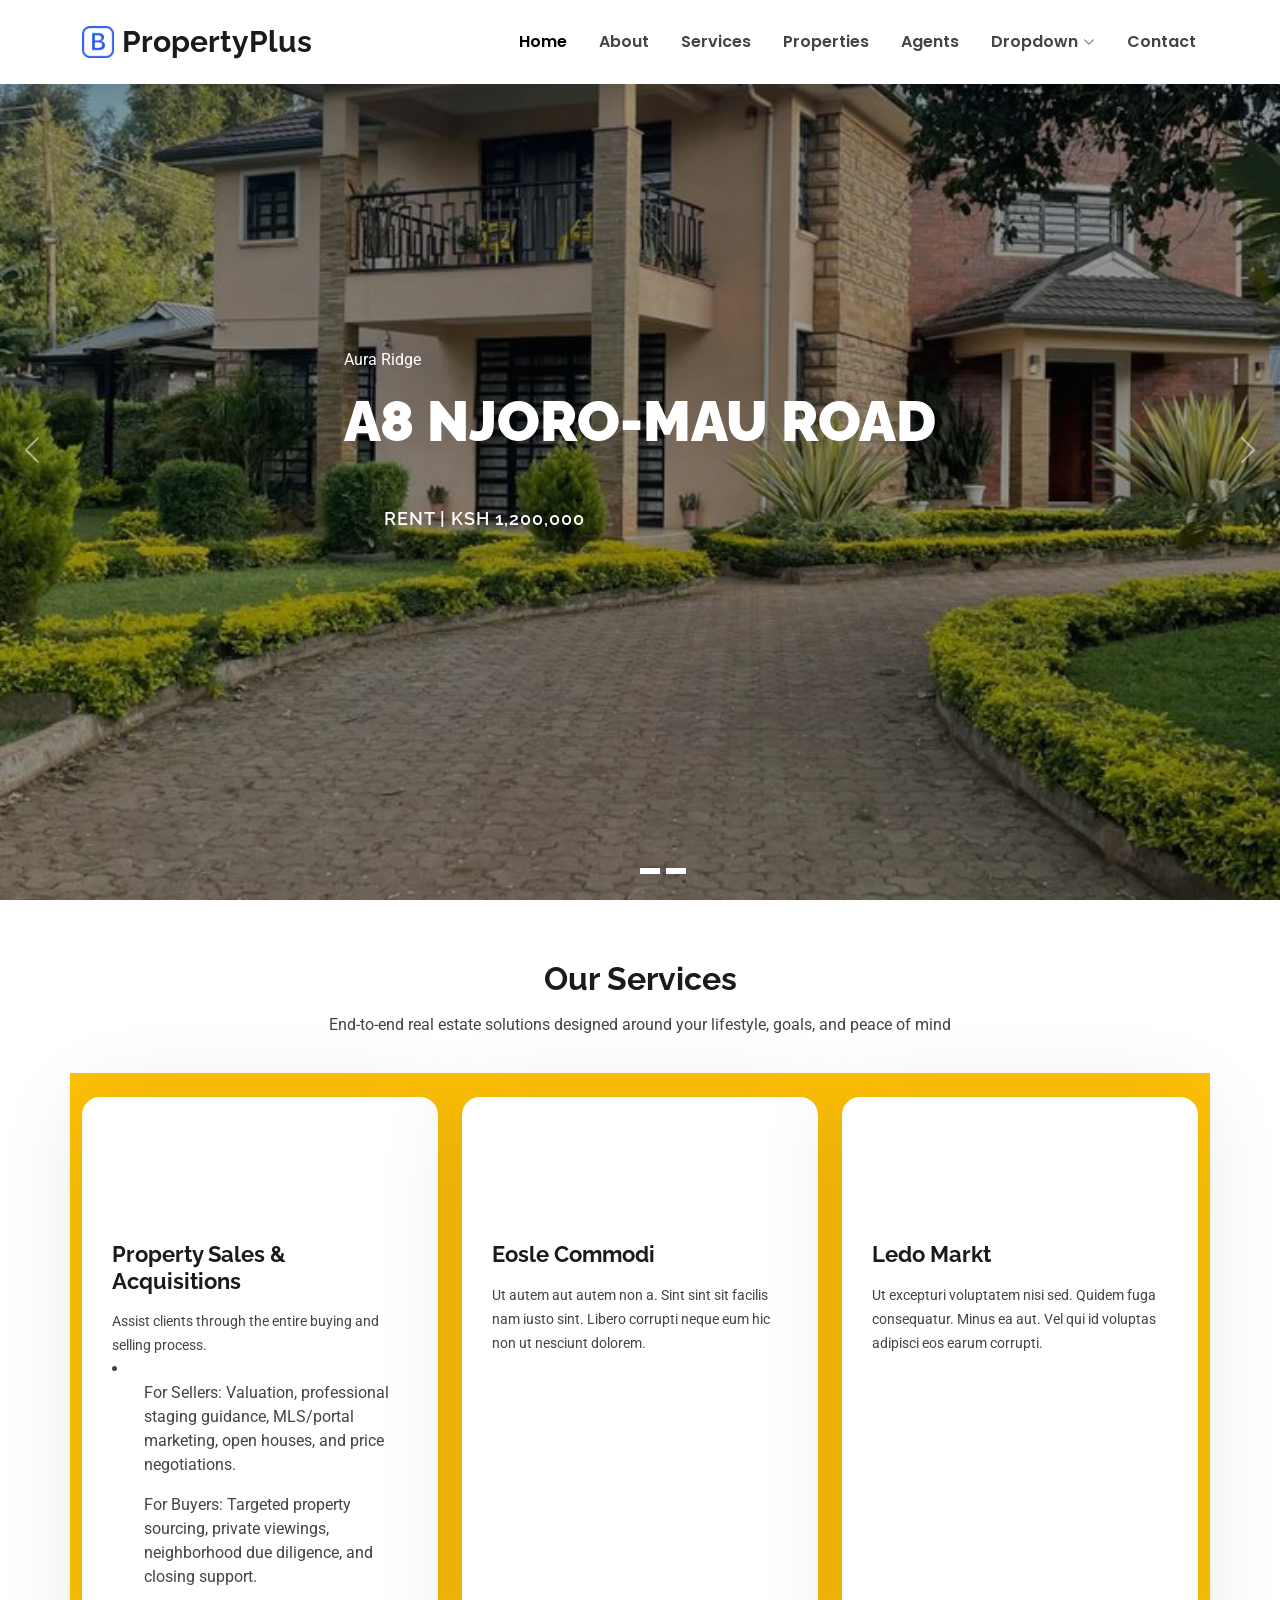
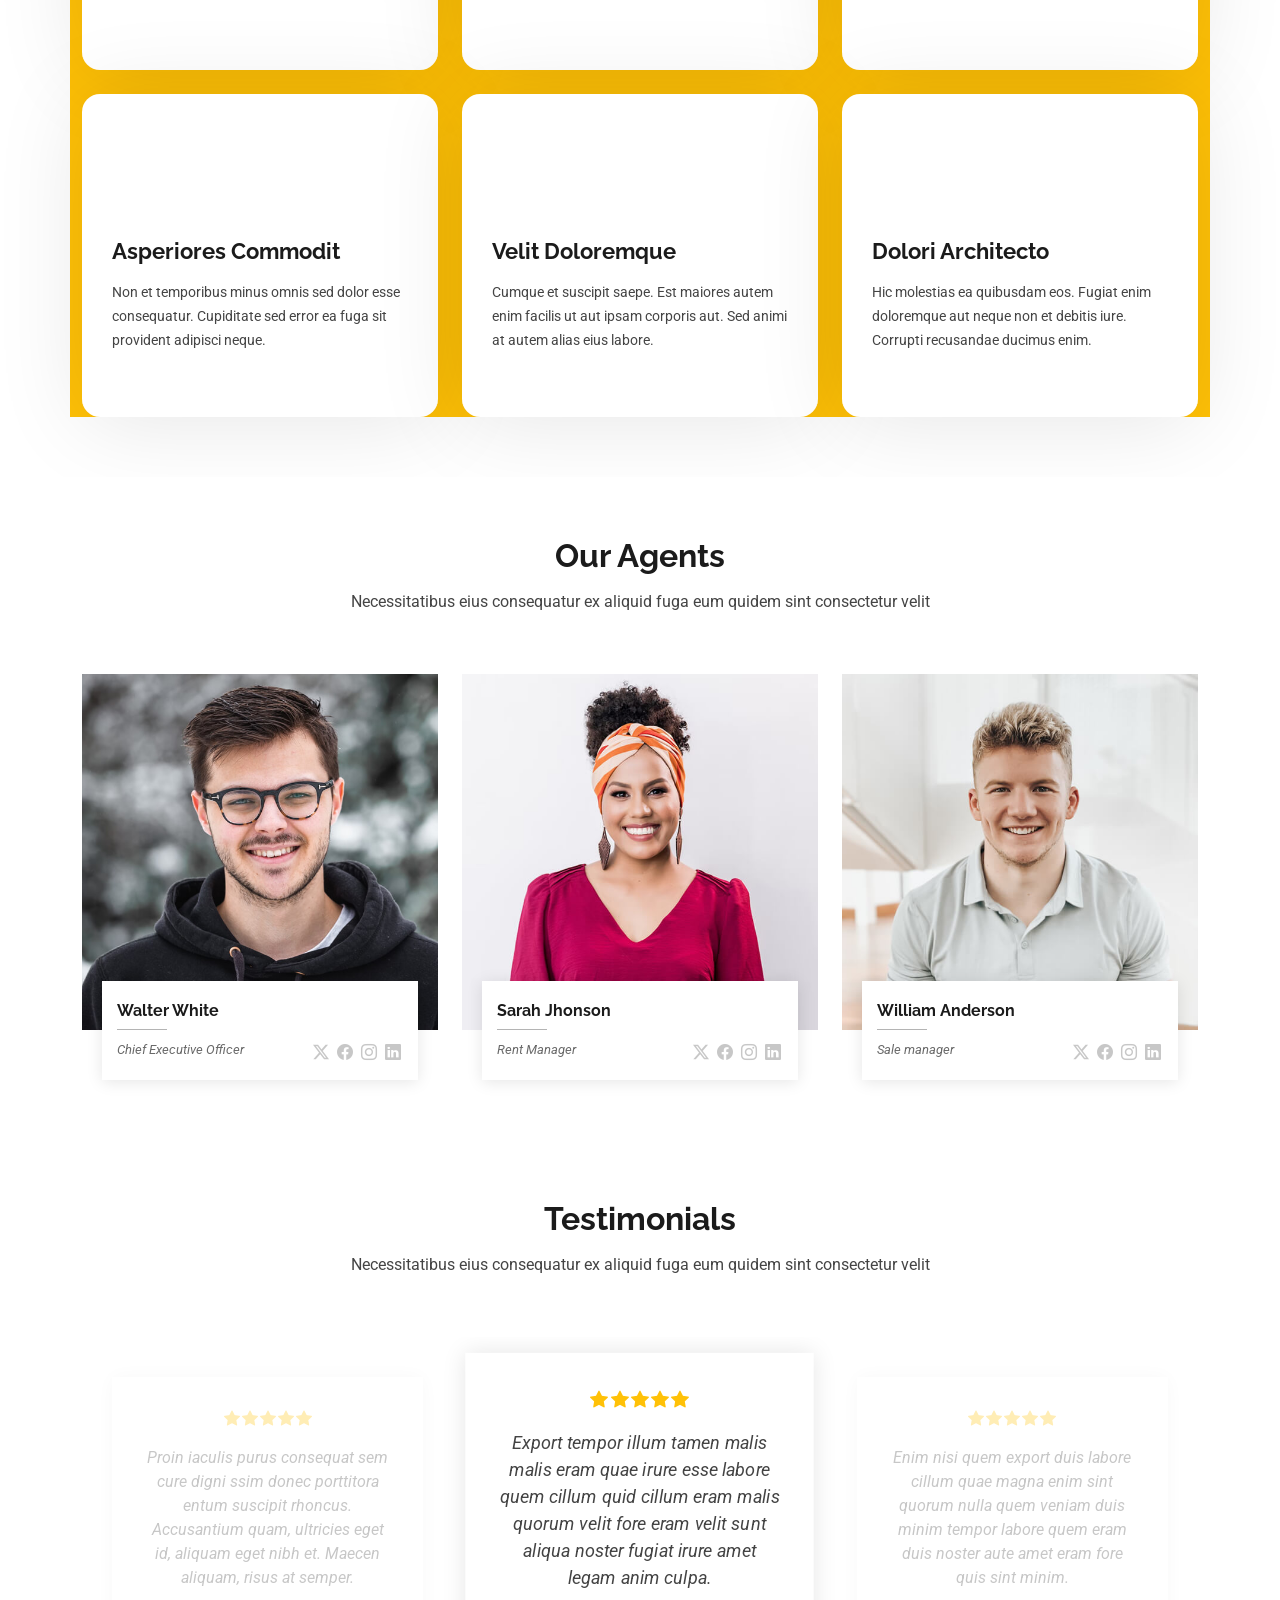
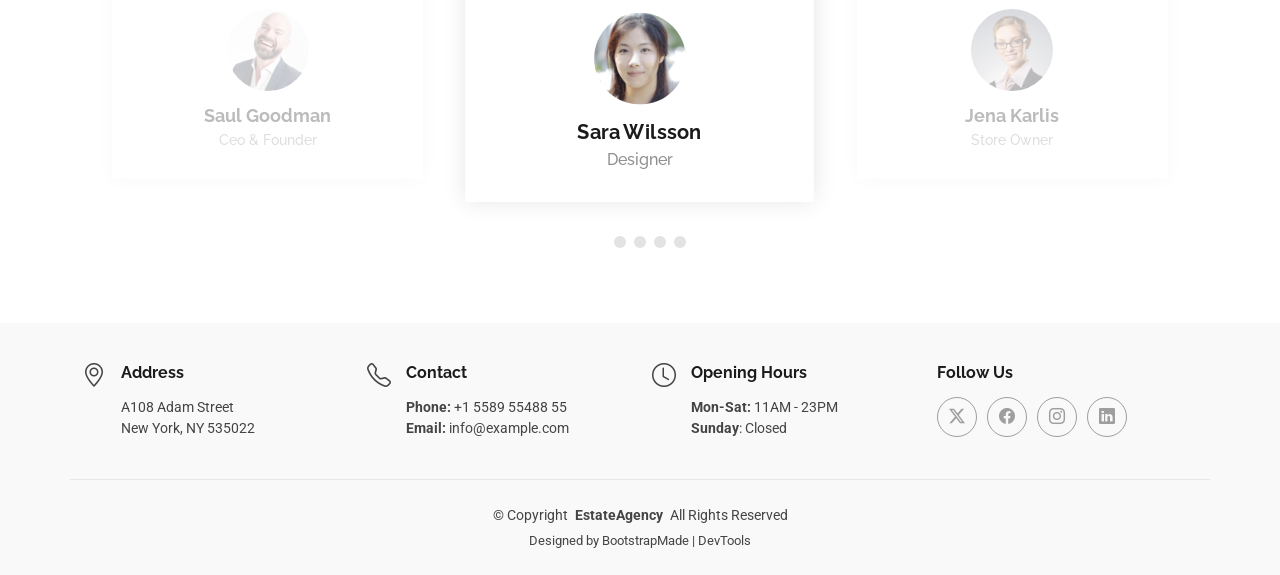
==== commit 73701fee: "Added Our Services Section" ====
--- a/index.html
+++ b/index.html
@@ -27,14 +27,7 @@
   <!-- Main CSS File -->
   <link href="assets/css/main.css" rel="stylesheet">
 
-  <!-- =======================================================
-  * Template Name: EstateAgency
-  * Template URL: https://bootstrapmade.com/real-estate-agency-bootstrap-template/
-  * Updated: Apr 08 2026 with Bootstrap v5.3.8
-  * Author: BootstrapMade.com
-  * License: https://bootstrapmade.com/license/
-  ======================================================== -->
-</head>
+ </head>
 
 <body class="index-page">
 
@@ -43,8 +36,8 @@
 
       <a href="index.html" class="logo d-flex align-items-center">
         <!-- Uncomment the line below if you also wish to use an image logo -->
-        <!-- <img src="assets/img/logo.png" alt=""> -->
-        <h1 class="sitename">Estate<span>PropertyPlus</span></h1>
+        <img src="assets/img/logo.png" alt=""> 
+        <h1 class="sitename"><span>PropertyPlus</span></h1>
       </a>
 
       <nav id="navmenu" class="navmenu">
@@ -87,34 +80,34 @@
       <div id="hero-carousel" class="carousel slide" data-bs-ride="carousel" data-bs-interval="5000">
 
         <div class="carousel-item active">
-          <img src="assets/img/hero-carousel/Property Investing Course for Beginners.jpeg" alt="">
+          <img src="assets/img/hero-carousel/590604938667336726.jpeg" alt="">
           <div class="carousel-container">
             <div>
-              <p>Doral, Florida</p>
-              <h2><span>204</span> Olive Road Two</h2>
+              <p>Aura Ridge</p>
+              <h2><span>A8 </span>NJORO-MAU ROAD </h2>
               <a href="property-single.html" class="btn-get-started">rent | Ksh 1,200,000</a>
             </div>
           </div>
         </div><!-- End Carousel Item -->
 
         <div class="carousel-item">
-          <img src="assets/img/hero-carousel/hero-carousel-2.jpg" alt="">
+          <img src="assets/img/hero-carousel/658018195586474599.jpeg" alt="">
           <div class="carousel-container">
             <div>
-              <p>Doral, Florida</p>
-              <h2><span>247</span> Venda Road Five</h2>
-              <a href="property-single.html" class="btn-get-started">sale | $ 356.000</a>
+              <p>Apex Point</p>
+              <h2><span>A1 </span> Thika Super Highway</h2>
+              <a href="property-single.html" class="btn-get-started">sale | KSH 90,000,000</a>
             </div>
           </div>
         </div><!-- End Carousel Item -->
 
         <div class="carousel-item">
-          <img src="assets/img/hero-carousel/hero-carousel-3.jpg" alt="">
+          <img src="assets/img/hero-carousel/4 bedroom house.jpeg" alt="">
           <div class="carousel-container">
             <div>
-              <p>Doral, Florida</p>
-              <h2><span>247</span> Vitra Road three</h2>
-              <a href="property-single.html" class="btn-get-started">rent | $ 3.000</a>
+              <p> The Gables</p>
+              <h2><span>A3 </span>KITENGELA - NAMANGA ROAD </h2>
+              <a href="property-single.html" class="btn-get-started">rent | KSH 3,000,000</a>
             </div>
           </div>
         </div><!-- End Carousel Item -->
@@ -139,10 +132,10 @@
       <!-- Section Title -->
       <div class="container section-title" data-aos="fade-up">
         <h2>Our Services</h2>
-        <p>Necessitatibus eius consequatur ex aliquid fuga eum quidem sint consectetur velit</p>
+        <p>End-to-end real estate solutions designed around your lifestyle, goals, and peace of mind</p>
       </div><!-- End Section Title -->
 
-      <div class="container">
+      <div class="container bg-warning">
 
         <div class="row gy-4">
 
@@ -152,11 +145,17 @@
                 <i class="bi bi-activity"></i>
               </div>
               <a href="service-details.html" class="stretched-link">
-                <h3>Nesciunt Mete</h3>
+                <h3>Property Sales & Acquisitions</h3>
               </a>
-              <p>Provident nihil minus qui consequatur non omnis maiores. Eos accusantium minus dolores iure perferendis tempore et consequatur.</p>
-            </div>
-          </div><!-- End Service Item -->
+              <p>Assist clients through the entire buying and selling process.
+                <li>
+                  <ul>For Sellers: Valuation, professional staging guidance, MLS/portal marketing, open houses, and price negotiations.</ul>
+
+                  <ul>For Buyers: Targeted property sourcing, private viewings, neighborhood due diligence, and closing support.</ul>
+                </li>
+              </p>
+            </div>
+          </div><!-- End Service Item 1-->
 
           <div class="col-lg-4 col-md-6" data-aos="fade-up" data-aos-delay="200">
             <div class="service-item position-relative">
@@ -168,7 +167,7 @@
               </a>
               <p>Ut autem aut autem non a. Sint sint sit facilis nam iusto sint. Libero corrupti neque eum hic non ut nesciunt dolorem.</p>
             </div>
-          </div><!-- End Service Item -->
+          </div><!-- End Service Item 2 -->
 
           <div class="col-lg-4 col-md-6" data-aos="fade-up" data-aos-delay="300">
             <div class="service-item position-relative">
@@ -180,7 +179,7 @@
               </a>
               <p>Ut excepturi voluptatem nisi sed. Quidem fuga consequatur. Minus ea aut. Vel qui id voluptas adipisci eos earum corrupti.</p>
             </div>
-          </div><!-- End Service Item -->
+          </div><!-- End Service Item 3-->
 
           <div class="col-lg-4 col-md-6" data-aos="fade-up" data-aos-delay="400">
             <div class="service-item position-relative">
@@ -193,7 +192,7 @@
               <p>Non et temporibus minus omnis sed dolor esse consequatur. Cupiditate sed error ea fuga sit provident adipisci neque.</p>
               <a href="service-details.html" class="stretched-link"></a>
             </div>
-          </div><!-- End Service Item -->
+          </div><!-- End Service Item 4-->
 
           <div class="col-lg-4 col-md-6" data-aos="fade-up" data-aos-delay="500">
             <div class="service-item position-relative">
@@ -206,7 +205,7 @@
               <p>Cumque et suscipit saepe. Est maiores autem enim facilis ut aut ipsam corporis aut. Sed animi at autem alias eius labore.</p>
               <a href="service-details.html" class="stretched-link"></a>
             </div>
-          </div><!-- End Service Item -->
+          </div><!-- End Service Item 5-->
 
           <div class="col-lg-4 col-md-6" data-aos="fade-up" data-aos-delay="600">
             <div class="service-item position-relative">
@@ -219,7 +218,7 @@
               <p>Hic molestias ea quibusdam eos. Fugiat enim doloremque aut neque non et debitis iure. Corrupti recusandae ducimus enim.</p>
               <a href="service-details.html" class="stretched-link"></a>
             </div>
-          </div><!-- End Service Item -->
+          </div><!-- End Service Item 6-->
 
         </div>
 
--- a/assets/css/main.css
+++ b/assets/css/main.css
@@ -22,7 +22,7 @@
   --background-color: #ffffff; /* Background color for the entire website, including individual sections */
   --default-color: #444444; /* Default color used for the majority of the text content across the entire website */
   --heading-color: #1b1b1b; /* Color for headings, subheadings and title throughout the website */
-  --accent-color: #2f6bab; /* Accent color that represents your brand on the website. It's used for buttons, links, and other elements that need to stand out */
+  --accent-color: d#2f6bab; /* Accent color that represents your brand on the website. It's used for buttons, links, and other elements that need to stand out */
   --surface-color: #ffffff; /* The surface color is used as a background of boxed elements within sections, such as cards, icon boxes, or other elements that require a visual separation from the global background. */
   --contrast-color: #ffffff; /* Contrast color for text, ensuring readability against backgrounds of accent, heading, or default colors. */
 }
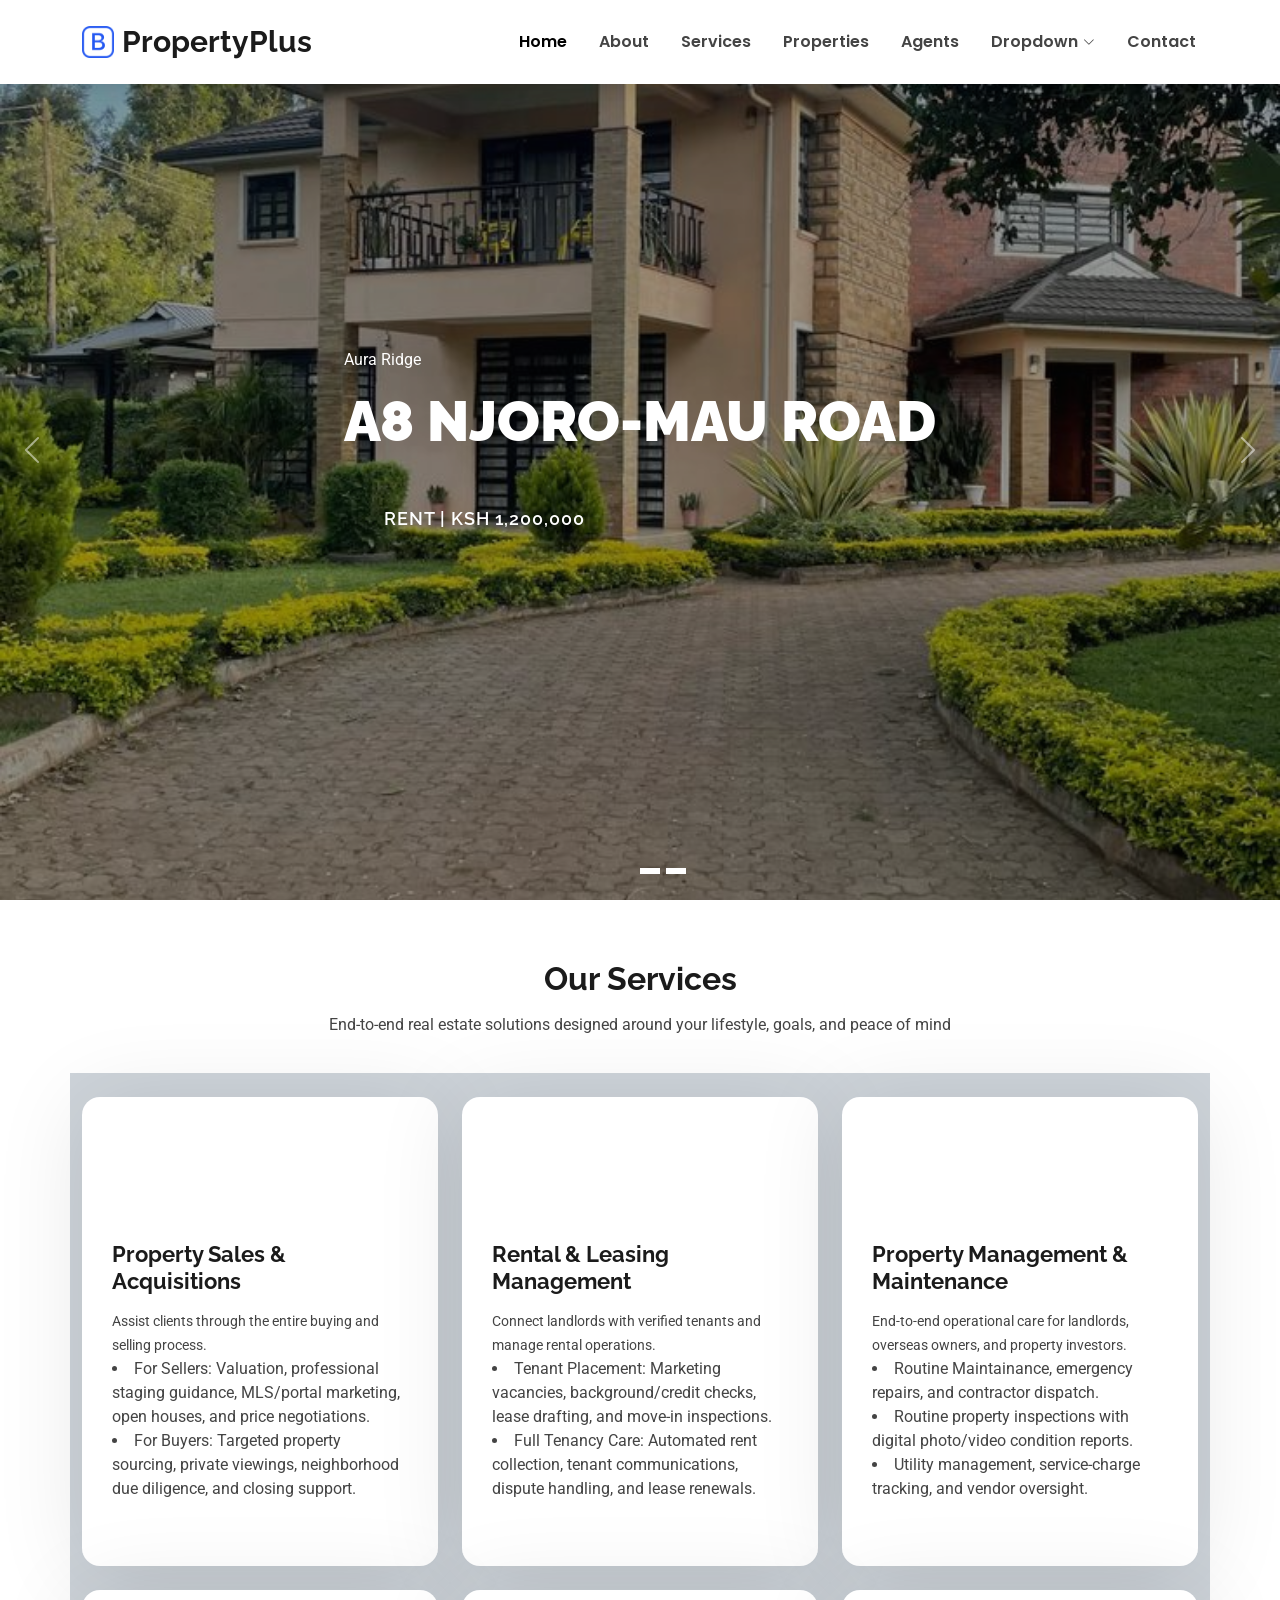
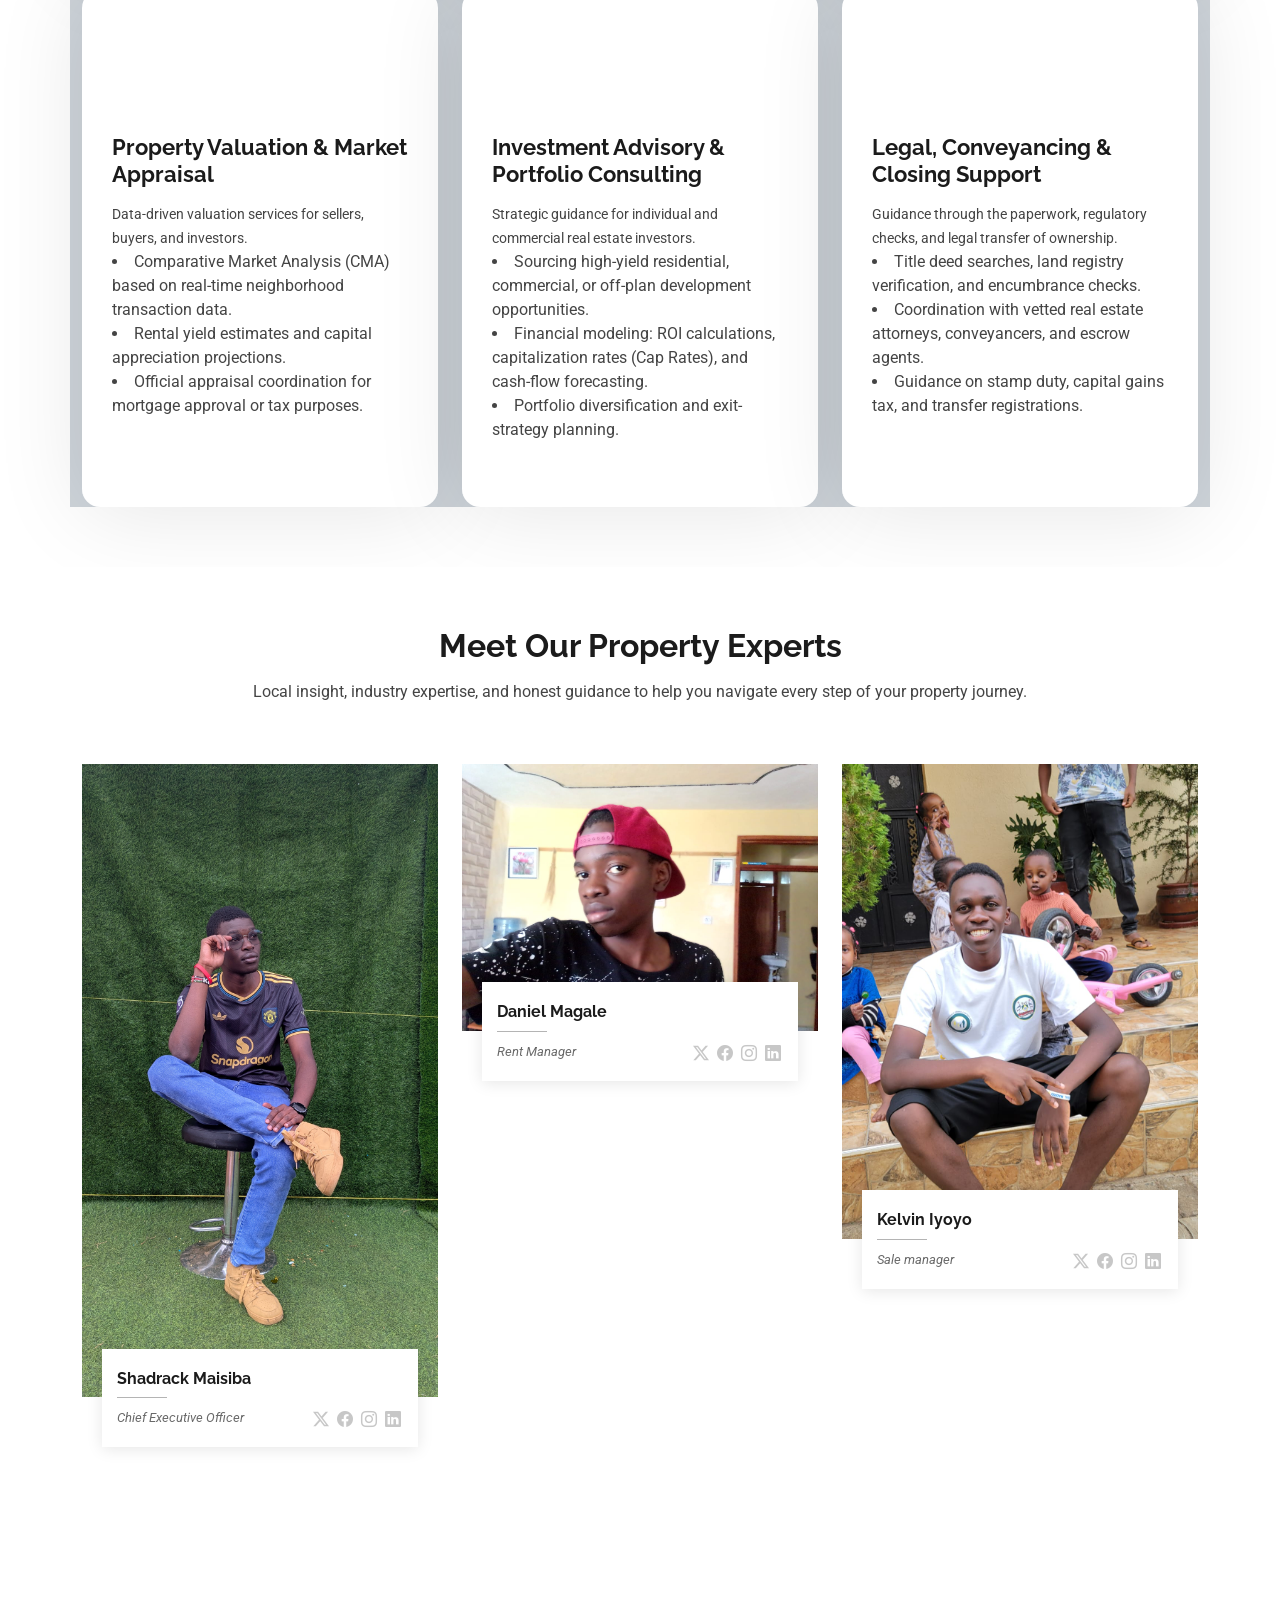
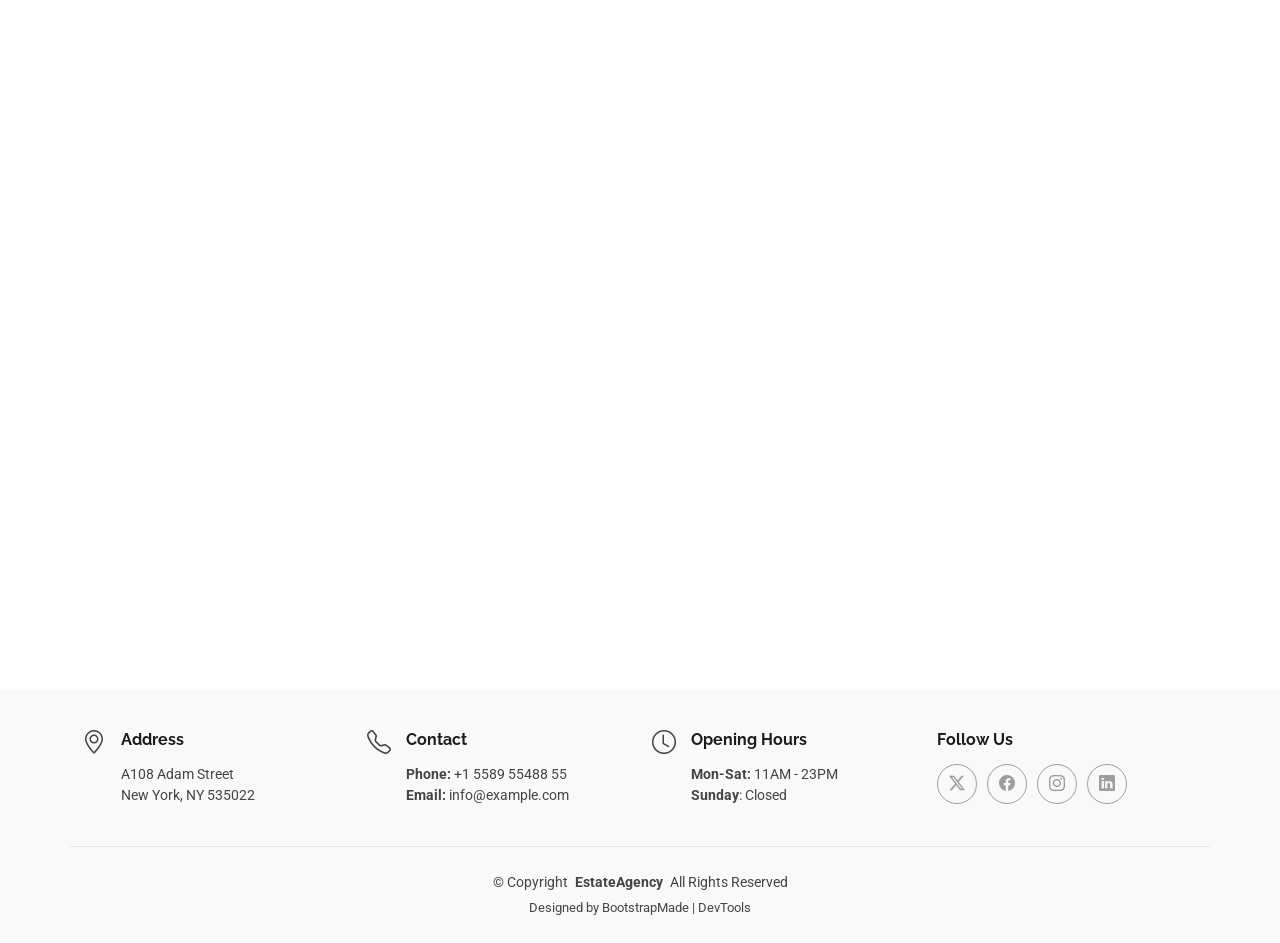
==== commit 5335345b: "Added Members Section" ====
--- a/index.html
+++ b/index.html
@@ -135,7 +135,7 @@
         <p>End-to-end real estate solutions designed around your lifestyle, goals, and peace of mind</p>
       </div><!-- End Section Title -->
 
-      <div class="container bg-warning">
+      <div class="container bg-dark-subtle">
 
         <div class="row gy-4">
 
@@ -149,9 +149,9 @@
               </a>
               <p>Assist clients through the entire buying and selling process.
                 <li>
-                  <ul>For Sellers: Valuation, professional staging guidance, MLS/portal marketing, open houses, and price negotiations.</ul>
-
-                  <ul>For Buyers: Targeted property sourcing, private viewings, neighborhood due diligence, and closing support.</ul>
+                  For Sellers: Valuation, professional staging guidance, MLS/portal marketing, open houses, and price negotiations.
+
+                  <li>For Buyers: Targeted property sourcing, private viewings, neighborhood due diligence, and closing support.
                 </li>
               </p>
             </div>
@@ -163,9 +163,16 @@
                 <i class="bi bi-broadcast"></i>
               </div>
               <a href="service-details.html" class="stretched-link">
-                <h3>Eosle Commodi</h3>
+                <h3>Rental & Leasing Management</h3>
               </a>
-              <p>Ut autem aut autem non a. Sint sint sit facilis nam iusto sint. Libero corrupti neque eum hic non ut nesciunt dolorem.</p>
+              <p>Connect landlords with verified tenants and manage rental operations.
+                <li>
+                  Tenant Placement: Marketing vacancies, background/credit checks, lease drafting, and move-in inspections.
+                </li>
+                <li>
+                  Full Tenancy Care: Automated rent collection, tenant communications, dispute handling, and lease renewals.
+                                  
+              </p> 
             </div>
           </div><!-- End Service Item 2 -->
 
@@ -175,9 +182,13 @@
                 <i class="bi bi-easel"></i>
               </div>
               <a href="service-details.html" class="stretched-link">
-                <h3>Ledo Markt</h3>
+                <h3>Property Management & Maintenance</h3>
               </a>
-              <p>Ut excepturi voluptatem nisi sed. Quidem fuga consequatur. Minus ea aut. Vel qui id voluptas adipisci eos earum corrupti.</p>
+              <p>End-to-end operational care for landlords, overseas owners, and property investors.
+                <li>Routine Maintainance, emergency repairs, and contractor dispatch.</li>
+                <li>Routine property inspections with digital photo/video condition reports.</li>
+                <li>Utility management, service-charge tracking, and vendor oversight.</li>
+              </p>
             </div>
           </div><!-- End Service Item 3-->
 
@@ -187,9 +198,13 @@
                 <i class="bi bi-bounding-box-circles"></i>
               </div>
               <a href="service-details.html" class="stretched-link">
-                <h3>Asperiores Commodit</h3>
+                <h3>Property Valuation & Market Appraisal</h3>
               </a>
-              <p>Non et temporibus minus omnis sed dolor esse consequatur. Cupiditate sed error ea fuga sit provident adipisci neque.</p>
+              <p>Data-driven valuation services for sellers, buyers, and investors.
+                <li>Comparative Market Analysis (CMA) based on real-time neighborhood transaction data.</li>
+                <li>Rental yield estimates and capital appreciation projections.</li>
+                <li>Official appraisal coordination for mortgage approval or tax purposes.</li>
+              </p>
               <a href="service-details.html" class="stretched-link"></a>
             </div>
           </div><!-- End Service Item 4-->
@@ -200,9 +215,13 @@
                 <i class="bi bi-calendar4-week"></i>
               </div>
               <a href="service-details.html" class="stretched-link">
-                <h3>Velit Doloremque</h3>
+                <h3>Investment Advisory & Portfolio Consulting</h3>
               </a>
-              <p>Cumque et suscipit saepe. Est maiores autem enim facilis ut aut ipsam corporis aut. Sed animi at autem alias eius labore.</p>
+              <p>Strategic guidance for individual and commercial real estate investors.
+                <li>Sourcing high-yield residential, commercial, or off-plan development opportunities.</li>
+                <li>Financial modeling: ROI calculations, capitalization rates (Cap Rates), and cash-flow forecasting.</li>
+                <li>Portfolio diversification and exit-strategy planning.</li>
+              </p>
               <a href="service-details.html" class="stretched-link"></a>
             </div>
           </div><!-- End Service Item 5-->
@@ -213,9 +232,13 @@
                 <i class="bi bi-chat-square-text"></i>
               </div>
               <a href="service-details.html" class="stretched-link">
-                <h3>Dolori Architecto</h3>
+                <h3>Legal, Conveyancing & Closing Support</h3>
               </a>
-              <p>Hic molestias ea quibusdam eos. Fugiat enim doloremque aut neque non et debitis iure. Corrupti recusandae ducimus enim.</p>
+              <p>Guidance through the paperwork, regulatory checks, and legal transfer of ownership.
+                <li>Title deed searches, land registry verification, and encumbrance checks.</li>
+                <li>Coordination with vetted real estate attorneys, conveyancers, and escrow agents.</li>
+                <li>Guidance on stamp duty, capital gains tax, and transfer registrations.</li>
+              </p>
               <a href="service-details.html" class="stretched-link"></a>
             </div>
           </div><!-- End Service Item 6-->
@@ -231,8 +254,8 @@
 
       <!-- Section Title -->
       <div class="container section-title" data-aos="fade-up">
-        <h2>Our Agents</h2>
-        <p>Necessitatibus eius consequatur ex aliquid fuga eum quidem sint consectetur velit</p>
+        <h2>Meet Our Property Experts</h2>
+        <p>Local insight, industry expertise, and honest guidance to help you navigate every step of your property journey.</p>
       </div><!-- End Section Title -->
 
       <div class="container">
@@ -241,9 +264,9 @@
 
           <div class="col-lg-4 col-md-6" data-aos="fade-up" data-aos-delay="100">
             <div class="member">
-              <div class="pic"><img src="assets/img/team/team-1.jpg" class="img-fluid" alt=""></div>
+              <div class="pic"><img src="assets/img/team/shadrack.jpg" class="img-fluid" alt=""></div>
               <div class="member-info">
-                <h4>Walter White</h4>
+                <h4>Shadrack Maisiba</h4>
                 <span>Chief Executive Officer</span>
                 <div class="social">
                   <a href=""><i class="bi bi-twitter-x"></i></a>
@@ -253,13 +276,13 @@
                 </div>
               </div>
             </div>
-          </div><!-- End Team Member -->
+          </div><!-- End Team Member 1-->
 
           <div class="col-lg-4 col-md-6" data-aos="fade-up" data-aos-delay="200">
             <div class="member">
-              <div class="pic"><img src="assets/img/team/team-2.jpg" class="img-fluid" alt=""></div>
+              <div class="pic"><img src="assets/img/team/daniel.jpg" class="img-fluid" alt=""></div>
               <div class="member-info">
-                <h4>Sarah Jhonson</h4>
+                <h4>Daniel Magale</h4>
                 <span>Rent Manager</span>
                 <div class="social">
                   <a href=""><i class="bi bi-twitter-x"></i></a>
@@ -273,9 +296,9 @@
 
           <div class="col-lg-4 col-md-6" data-aos="fade-up" data-aos-delay="300">
             <div class="member">
-              <div class="pic"><img src="assets/img/team/team-3.jpg" class="img-fluid" alt=""></div>
+              <div class="pic"><img src="assets/img/team/kevo.jpg" class="img-fluid" alt=""></div>
               <div class="member-info">
-                <h4>William Anderson</h4>
+                <h4>Kelvin Iyoyo</h4>
                 <span>Sale manager<br></span>
                 <div class="social">
                   <a href=""><i class="bi bi-twitter-x"></i></a>
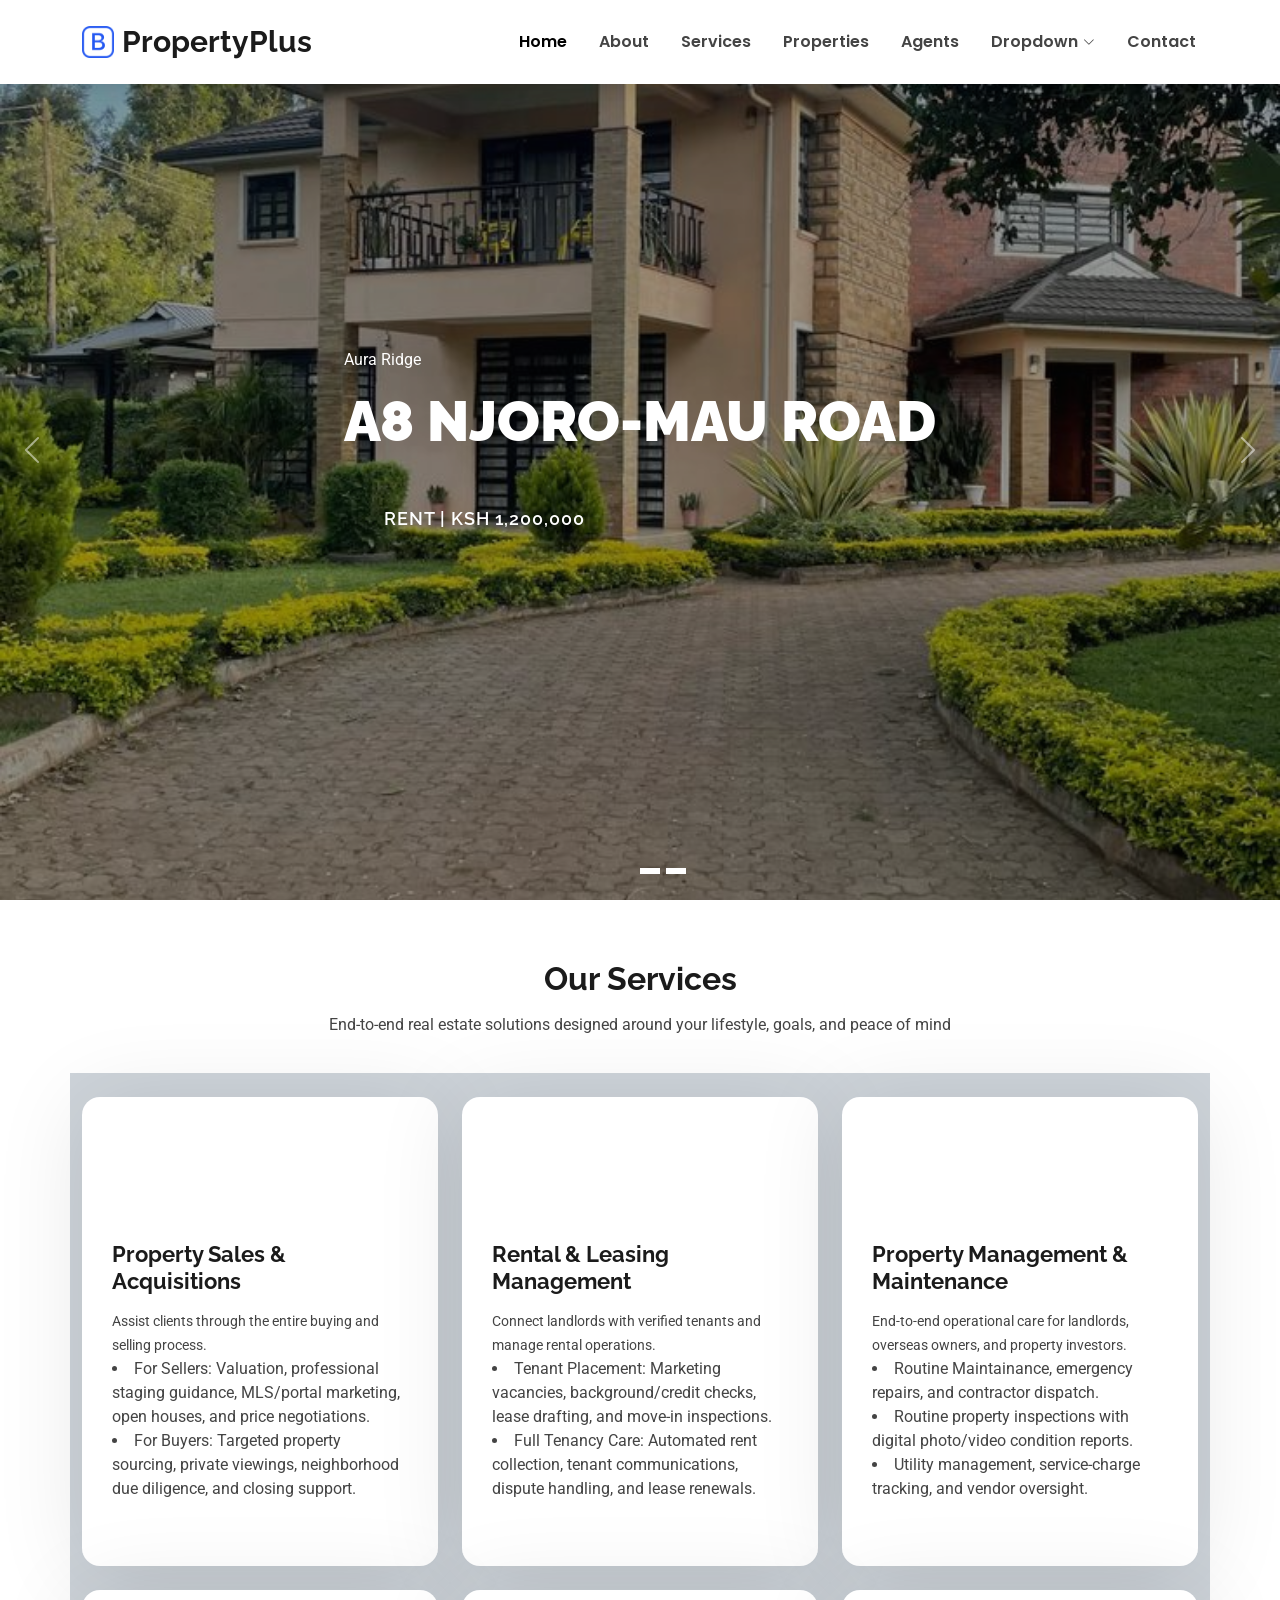
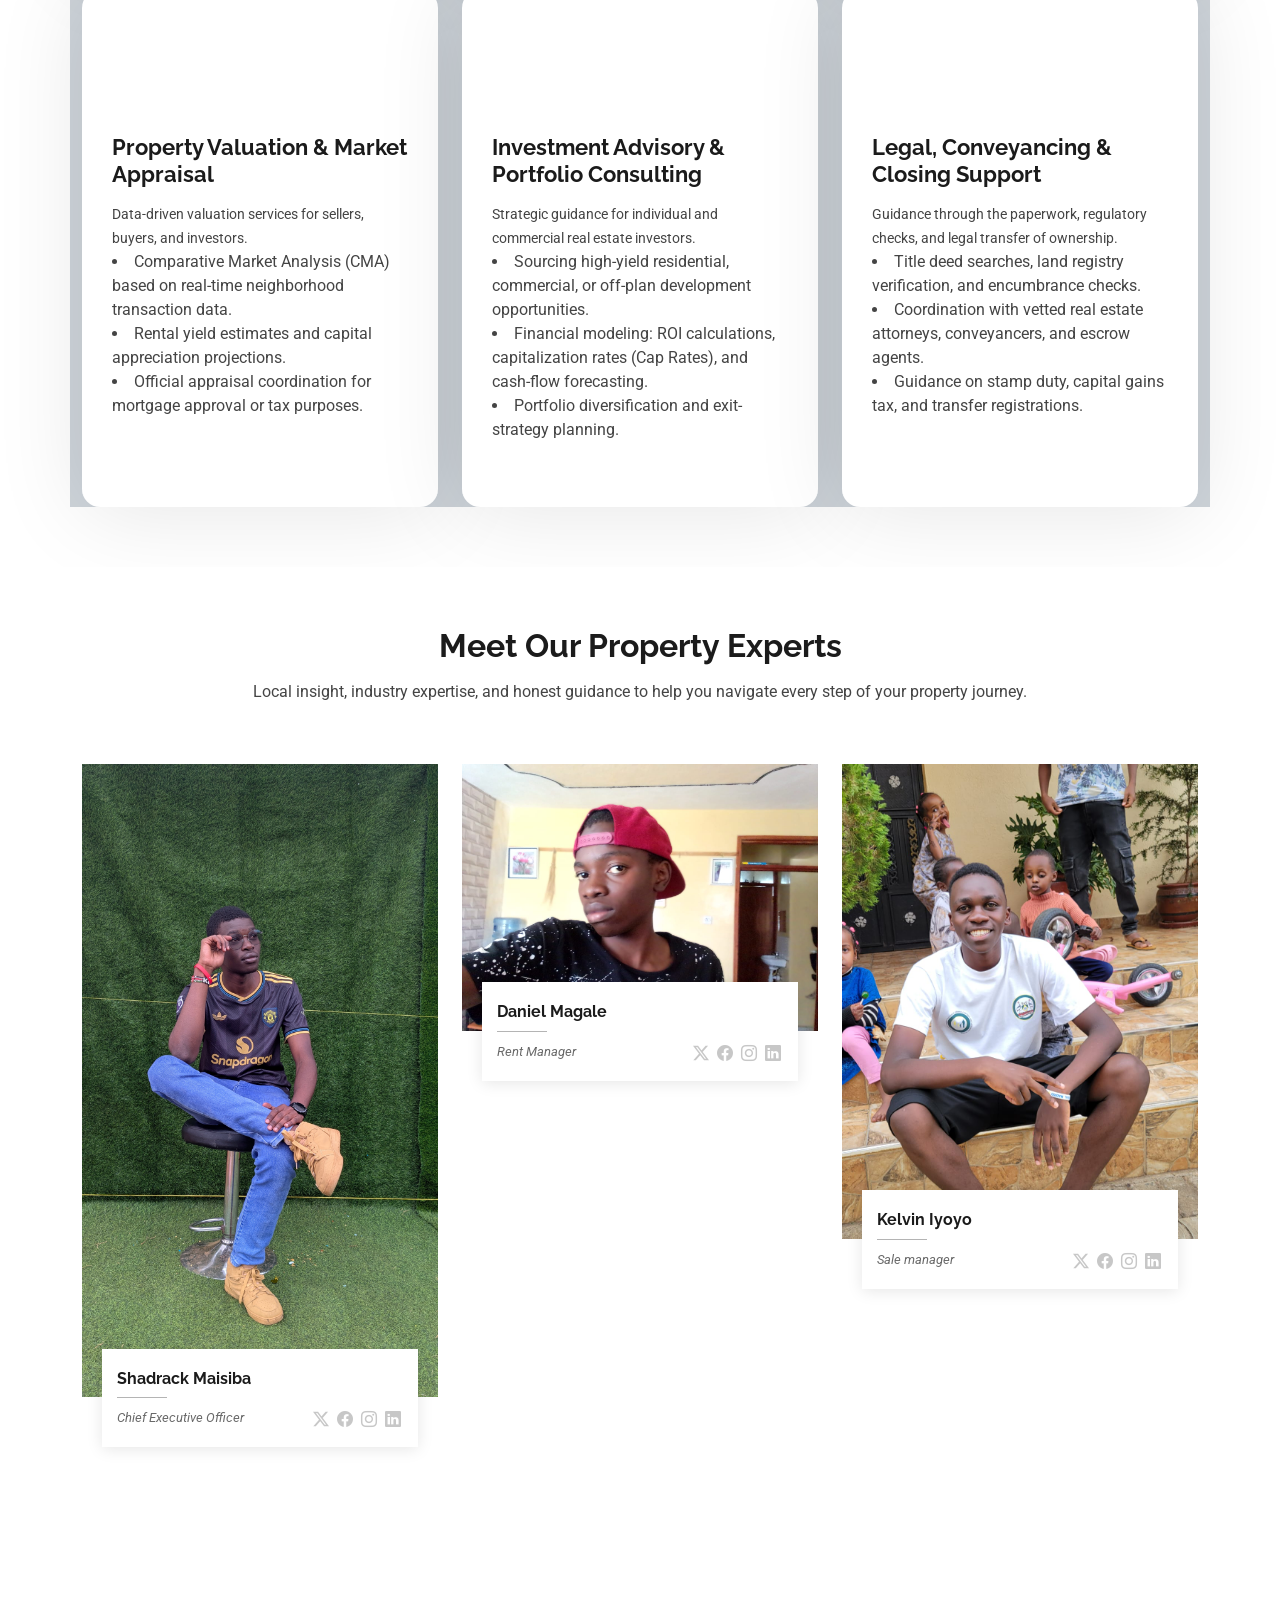
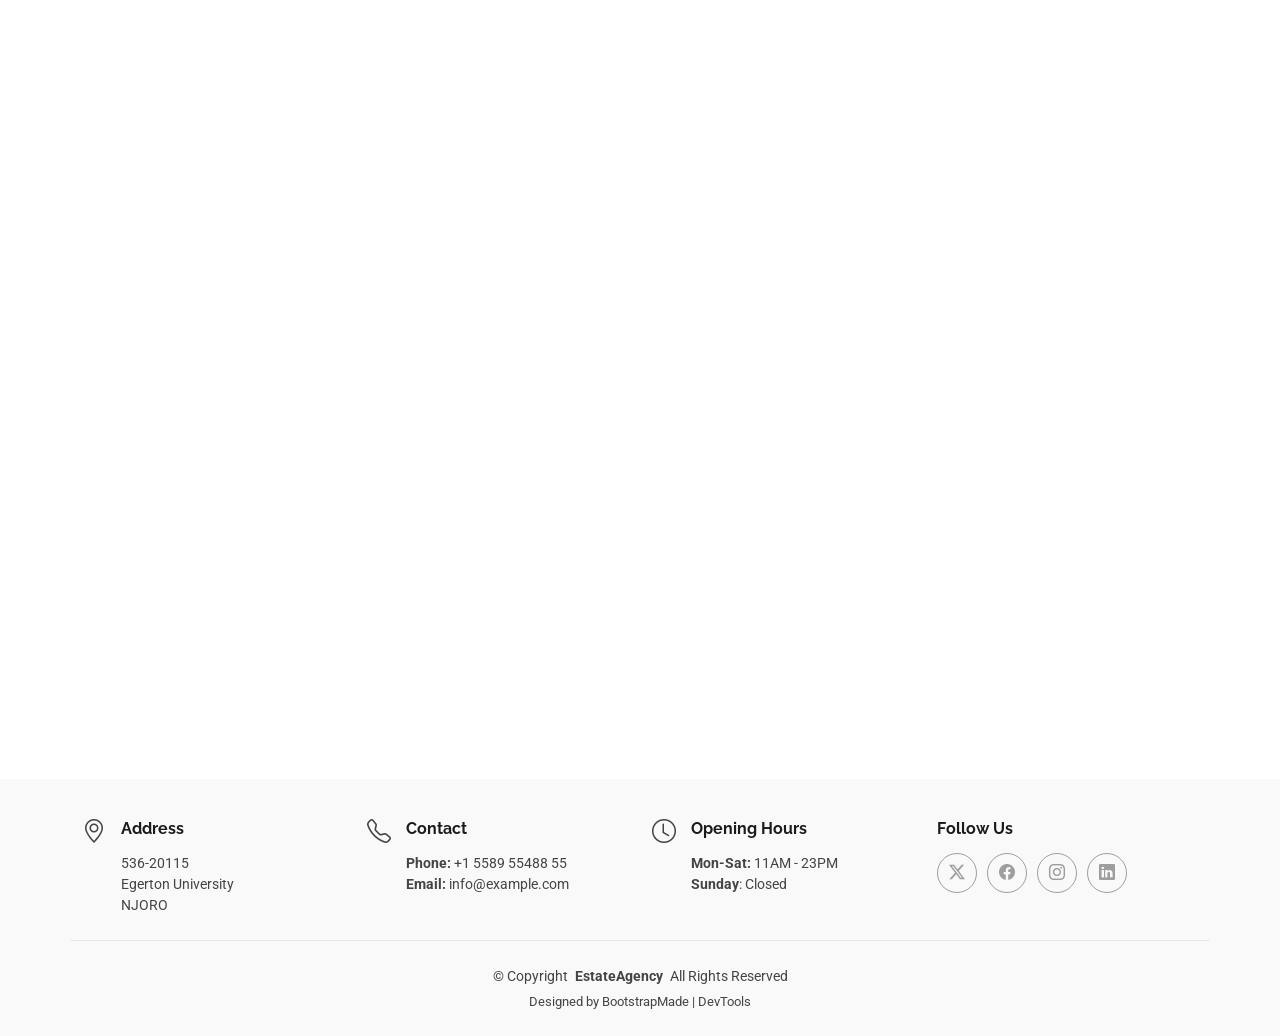
==== commit 12549993: "Added testimonials section" ====
--- a/index.html
+++ b/index.html
@@ -321,8 +321,8 @@
 
       <!-- Section Title -->
       <div class="container section-title" data-aos="fade-up">
-        <h2>Testimonials</h2>
-        <p>Necessitatibus eius consequatur ex aliquid fuga eum quidem sint consectetur velit</p>
+        <h2>Trusted by Homeowners & Investors Alike</h2>
+        <p>Real stories and honest feedback from clients who found their space, closed their sale, or grew their portfolio with us.</p>
       </div><!-- End Section Title -->
 
       <div class="container" data-aos="fade-up" data-aos-delay="100">
@@ -361,12 +361,12 @@
                   <i class="bi bi-star-fill"></i><i class="bi bi-star-fill"></i><i class="bi bi-star-fill"></i><i class="bi bi-star-fill"></i><i class="bi bi-star-fill"></i>
                 </div>
                 <p>
-                  Proin iaculis purus consequat sem cure digni ssim donec porttitora entum suscipit rhoncus. Accusantium quam, ultricies eget id, aliquam eget nibh et. Maecen aliquam, risus at semper.
+                  "Navigating my first home purchase alone seemed daunting, but the team kept everything clear and transparent. They handled the negotiations, verified all title paperwork, and secured a great deal on my apartment in record time."
                 </p>
                 <div class="profile mt-auto">
-                  <img src="assets/img/testimonials/testimonials-1.jpg" class="testimonial-img" alt="">
-                  <h3>Saul Goodman</h3>
-                  <h4>Ceo &amp; Founder</h4>
+                  <img src="assets/img/testimonials/lora.jpg" class="testimonial-img" alt="">
+                  <h3>Laura Athens</h3>
+                  <h4>First-Time Homebuyer</h4>
                 </div>
               </div>
             </div><!-- End testimonial item -->
@@ -377,12 +377,12 @@
                   <i class="bi bi-star-fill"></i><i class="bi bi-star-fill"></i><i class="bi bi-star-fill"></i><i class="bi bi-star-fill"></i><i class="bi bi-star-fill"></i>
                 </div>
                 <p>
-                  Export tempor illum tamen malis malis eram quae irure esse labore quem cillum quid cillum eram malis quorum velit fore eram velit sunt aliqua noster fugiat irure amet legam anim culpa.
+                  "The staging advice and professional listing media made all the difference. My penthouse received serious offers within the first week, and I closed the sale at 98% of asking price without any hassle."
                 </p>
                 <div class="profile mt-auto">
-                  <img src="assets/img/testimonials/testimonials-2.jpg" class="testimonial-img" alt="">
-                  <h3>Sara Wilsson</h3>
-                  <h4>Designer</h4>
+                  <img src="assets/img/testimonials/rachel.jpg" class="testimonial-img" alt="">
+                  <h3> Rachel Kwamboka</h3>
+                  <h4>Property Seller</h4>
                 </div>
               </div>
             </div><!-- End testimonial item -->
@@ -393,12 +393,12 @@
                   <i class="bi bi-star-fill"></i><i class="bi bi-star-fill"></i><i class="bi bi-star-fill"></i><i class="bi bi-star-fill"></i><i class="bi bi-star-fill"></i>
                 </div>
                 <p>
-                  Enim nisi quem export duis labore cillum quae magna enim sint quorum nulla quem veniam duis minim tempor labore quem eram duis noster aute amet eram fore quis sint minim.
+                  "Managing my rental units alongside my full-time work was becoming impossible. Handing over leasing and day-to-day management to this team gave me complete peace of mind, zero tenant vacancies, and punctual monthly payouts."
                 </p>
                 <div class="profile mt-auto">
-                  <img src="assets/img/testimonials/testimonials-3.jpg" class="testimonial-img" alt="">
-                  <h3>Jena Karlis</h3>
-                  <h4>Store Owner</h4>
+                  <img src="assets/img/testimonials/robert.jpg" class="testimonial-img" alt="">
+                  <h3>Robert Ombane</h3>
+                  <h4>Landlord & Investor</h4>
                 </div>
               </div>
             </div><!-- End testimonial item -->
@@ -409,12 +409,12 @@
                   <i class="bi bi-star-fill"></i><i class="bi bi-star-fill"></i><i class="bi bi-star-fill"></i><i class="bi bi-star-fill"></i><i class="bi bi-star-fill"></i>
                 </div>
                 <p>
-                  Fugiat enim eram quae cillum dolore dolor amet nulla culpa multos export minim fugiat minim velit minim dolor enim duis veniam ipsum anim magna sunt elit fore quem dolore labore illum veniam.
+                  "Relocating for work on short notice was stressful until I reached out. My agent lined up three tailored viewings in a single afternoon, and by the next day, the lease was signed and keys were in hand."
                 </p>
                 <div class="profile mt-auto">
-                  <img src="assets/img/testimonials/testimonials-4.jpg" class="testimonial-img" alt="">
-                  <h3>Matt Brandon</h3>
-                  <h4>Freelancer</h4>
+                  <img src="assets/img/testimonials/mom.jpg" class="testimonial-img" alt="">
+                  <h3>Ruth Orina</h3>
+                  <h4>Relocating Tenant</h4>
                 </div>
               </div>
             </div><!-- End testimonial item -->
@@ -425,12 +425,11 @@
                   <i class="bi bi-star-fill"></i><i class="bi bi-star-fill"></i><i class="bi bi-star-fill"></i><i class="bi bi-star-fill"></i><i class="bi bi-star-fill"></i>
                 </div>
                 <p>
-                  Quis quorum aliqua sint quem legam fore sunt eram irure aliqua veniam tempor noster veniam enim culpa labore duis sunt culpa nulla illum cillum fugiat legam esse veniam culpa fore nisi cillum quid.
-                </p>
+                  "Finding the right location for our new headquarters required strict zoning checks and room to scale. My broker identified off-market options that matched our exact requirements and handled the lease negotiation flawlessly."
                 <div class="profile mt-auto">
-                  <img src="assets/img/testimonials/testimonials-5.jpg" class="testimonial-img" alt="">
-                  <h3>John Larson</h3>
-                  <h4>Entrepreneur</h4>
+                  <img src="assets/img/testimonials/dad.jpg" class="testimonial-img" alt="">
+                  <h3>Bernard Onyari</h3>
+                  <h4>Commercial Buyer & Founder</h4>
                 </div>
               </div>
             </div><!-- End testimonial item -->
@@ -453,8 +452,8 @@
           <i class="bi bi-geo-alt icon"></i>
           <div class="address">
             <h4>Address</h4>
-            <p>A108 Adam Street</p>
-            <p>New York, NY 535022</p>
+            <p>536-20115</p>
+            <p>Egerton University</p>NJORO</p>
             <p></p>
           </div>
 
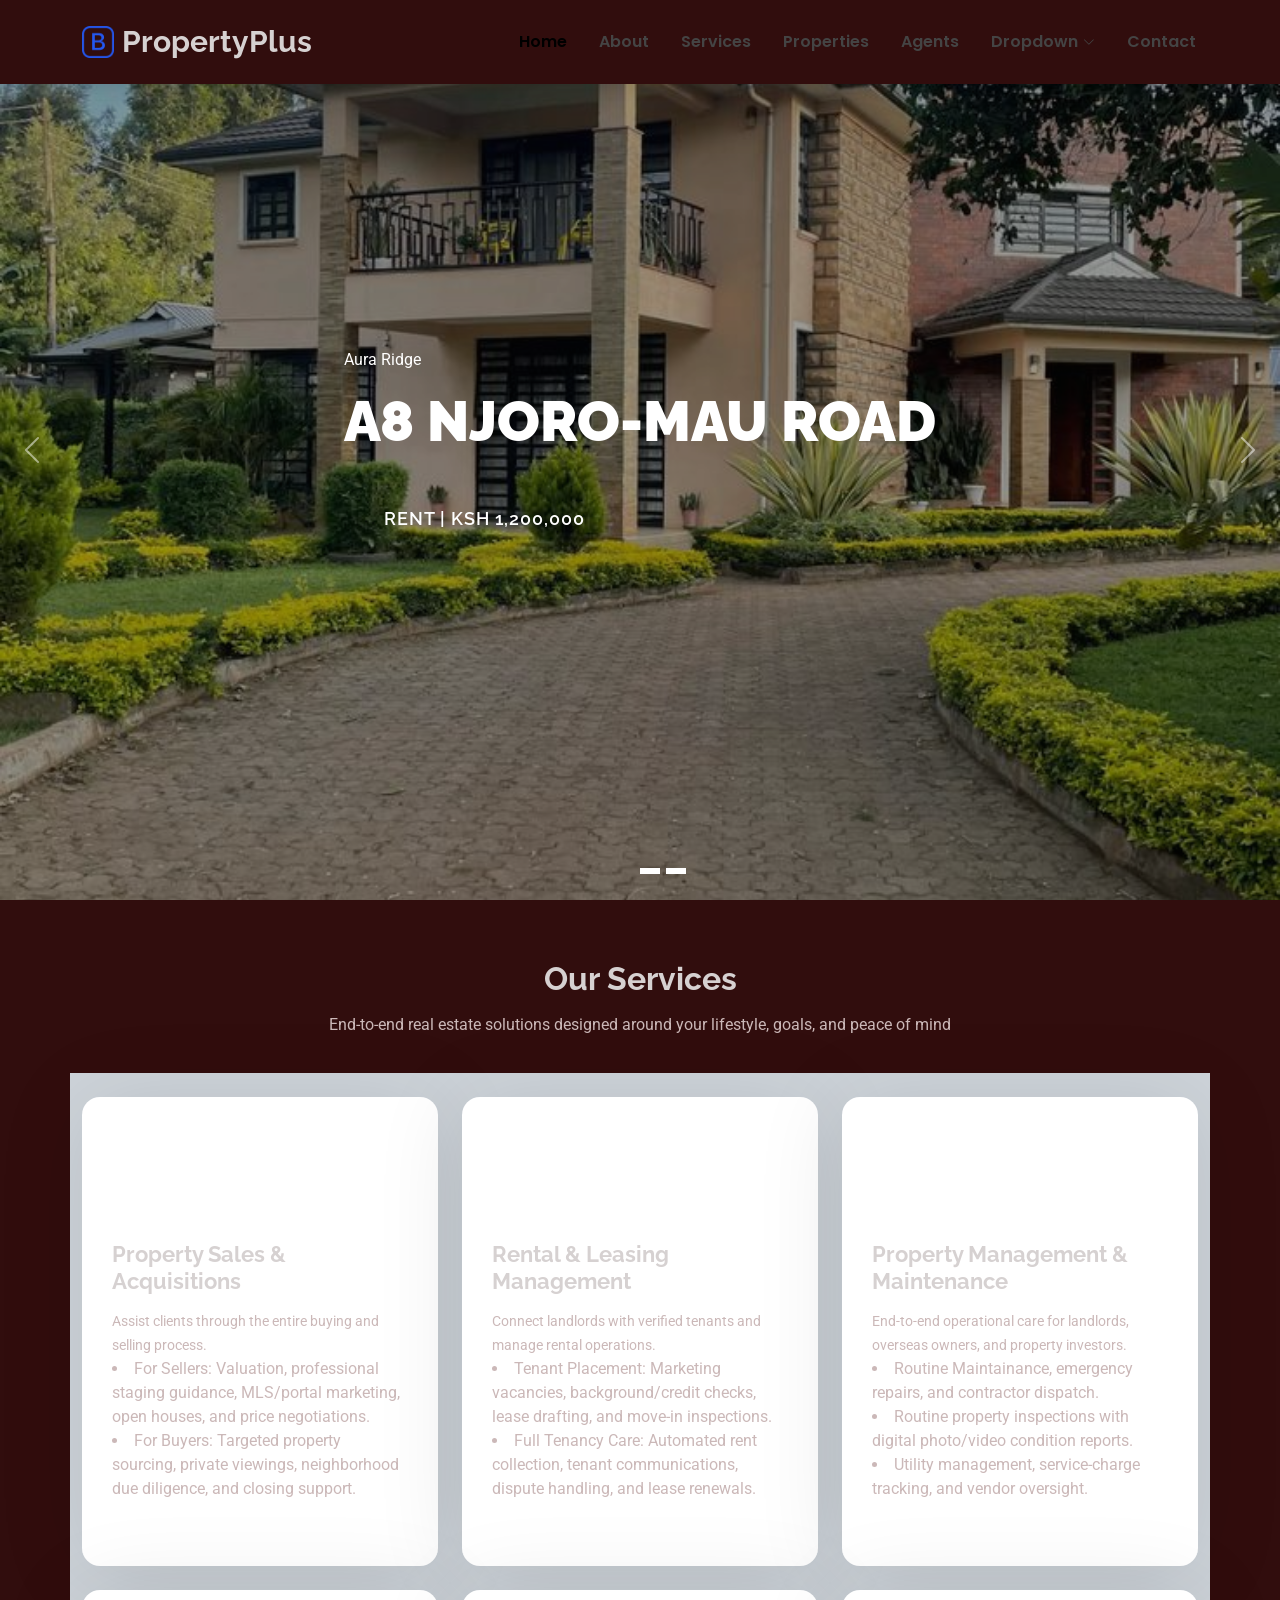
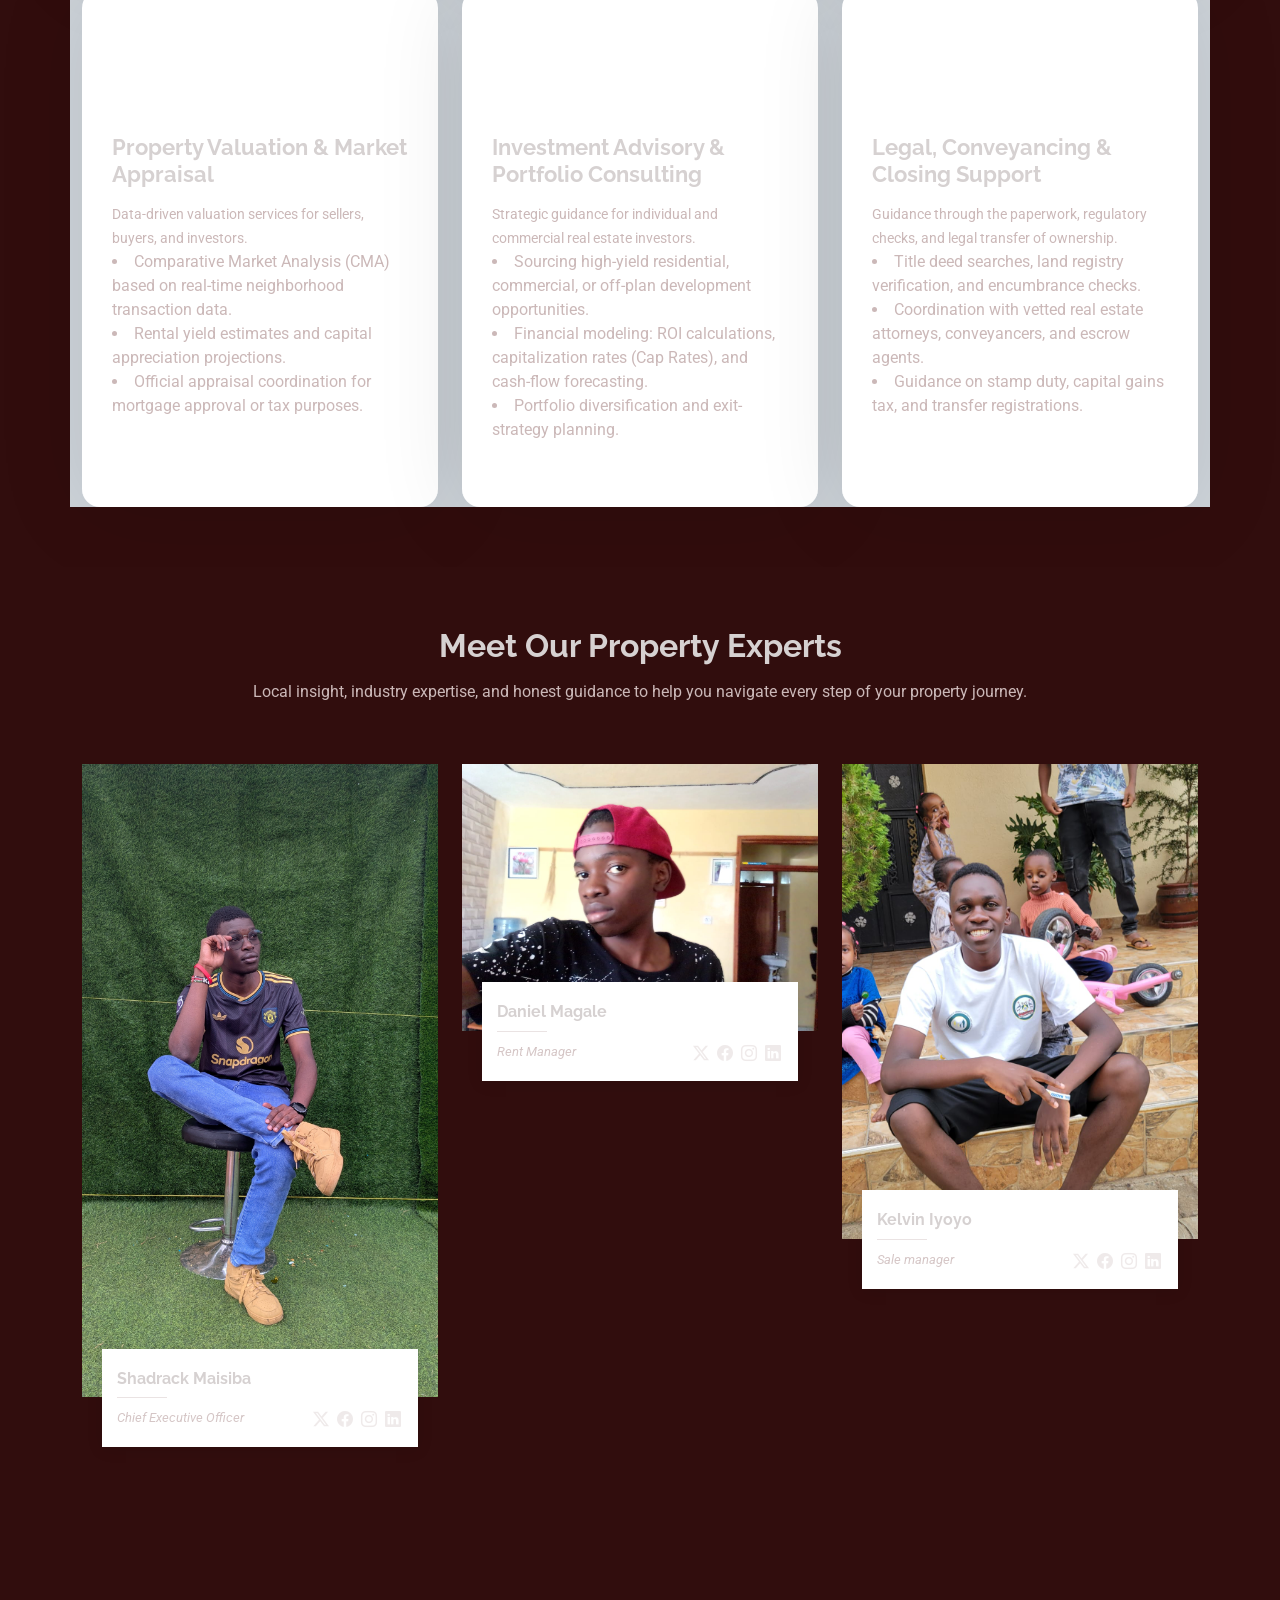
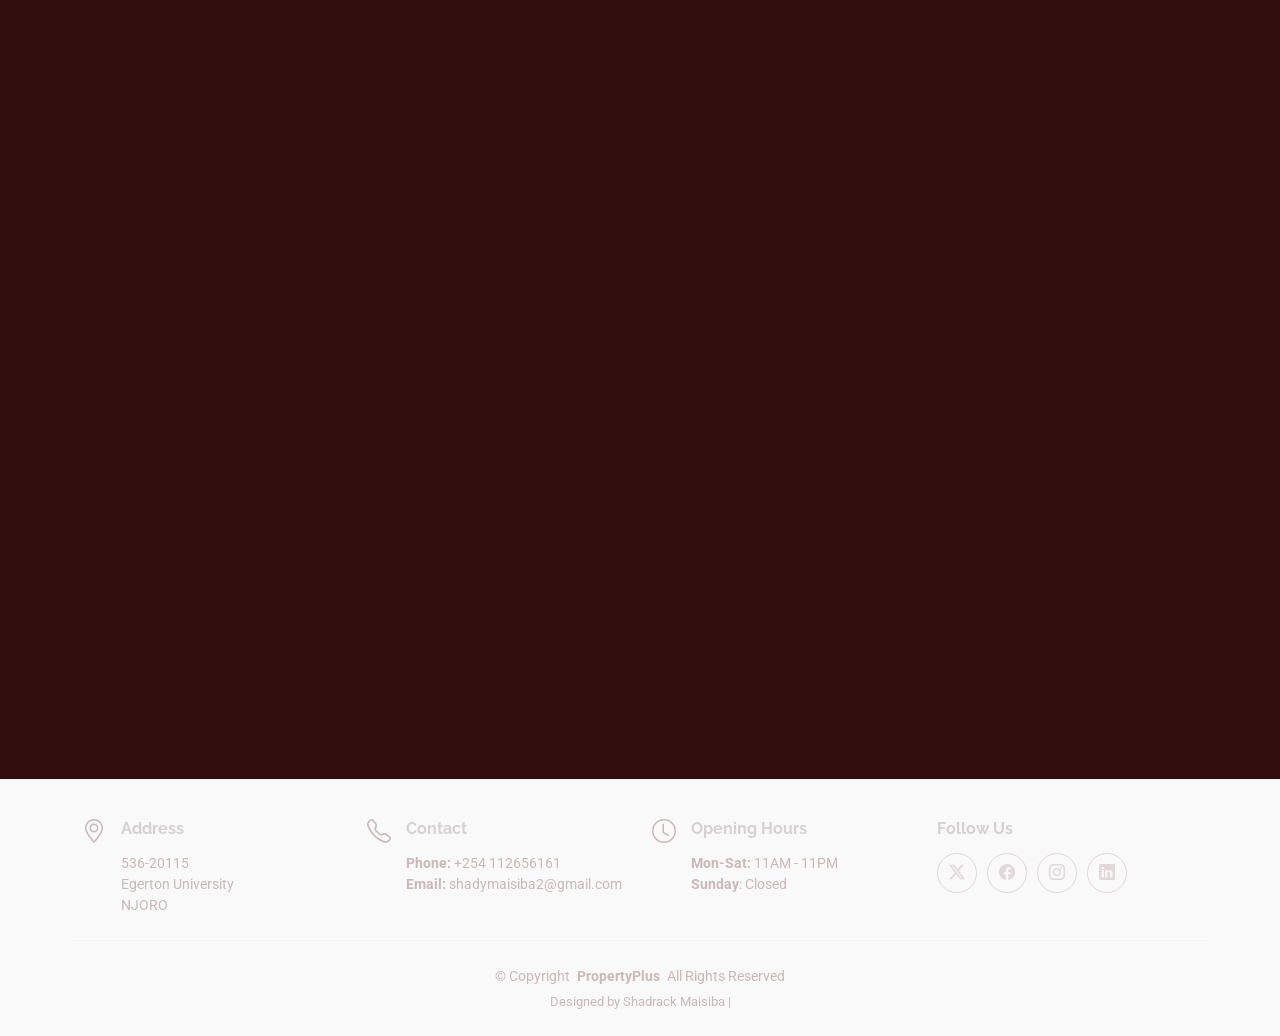
==== commit f1bf023b: "Edited colors" ====
--- a/index.html
+++ b/index.html
@@ -464,8 +464,8 @@
           <div>
             <h4>Contact</h4>
             <p>
-              <strong>Phone:</strong> <span>+1 5589 55488 55</span><br>
-              <strong>Email:</strong> <span>info@example.com</span><br>
+              <strong>Phone:</strong> <span>+254 112656161</span><br>
+              <strong>Email:</strong> <span>shadymaisiba2@gmail.com</span><br>
             </p>
           </div>
         </div>
@@ -475,7 +475,7 @@
           <div>
             <h4>Opening Hours</h4>
             <p>
-              <strong>Mon-Sat:</strong> <span>11AM - 23PM</span><br>
+              <strong>Mon-Sat:</strong> <span>11AM - 11PM</span><br>
               <strong>Sunday</strong>: <span>Closed</span>
             </p>
           </div>
@@ -495,13 +495,10 @@
     </div>
 
     <div class="container copyright text-center mt-4">
-      <p>© <span>Copyright</span> <strong class="px-1 sitename">EstateAgency</strong> <span>All Rights Reserved</span></p>
+      <p>© <span>Copyright</span> <strong class="px-1 sitename">PropertyPlus</strong> <span>All Rights Reserved</span></p>
       <div class="credits">
-        <!-- All the links in the footer should remain intact. -->
-        <!-- You can delete the links only if you've purchased the pro version. -->
-        <!-- Licensing information: https://bootstrapmade.com/license/ -->
-        <!-- Purchase the pro version with working PHP/AJAX contact form: [buy-url] -->
-        Designed by <a href="https://bootstrapmade.com/">BootstrapMade</a> | <a href="https://bootstrapmade.com/tools/">DevTools</a>
+        
+        Designed by Shadrack Maisiba |
       </div>
     </div>
 
--- a/assets/css/main.css
+++ b/assets/css/main.css
@@ -19,9 +19,9 @@
 
 /* Global Colors - The following color variables are used throughout the website. Updating them here will change the color scheme of the entire website */
 :root { 
-  --background-color: #ffffff; /* Background color for the entire website, including individual sections */
-  --default-color: #444444; /* Default color used for the majority of the text content across the entire website */
-  --heading-color: #1b1b1b; /* Color for headings, subheadings and title throughout the website */
+  --background-color: #310d0d; /* Background color for the entire website, including individual sections */
+  --default-color: #cbb8b8; /* Default color used for the majority of the text content across the entire website */
+  --heading-color: #d6d1d1; /* Color for headings, subheadings and title throughout the website */
   --accent-color: d#2f6bab; /* Accent color that represents your brand on the website. It's used for buttons, links, and other elements that need to stand out */
   --surface-color: #ffffff; /* The surface color is used as a background of boxed elements within sections, such as cards, icon boxes, or other elements that require a visual separation from the global background. */
   --contrast-color: #ffffff; /* Contrast color for text, ensuring readability against backgrounds of accent, heading, or default colors. */
